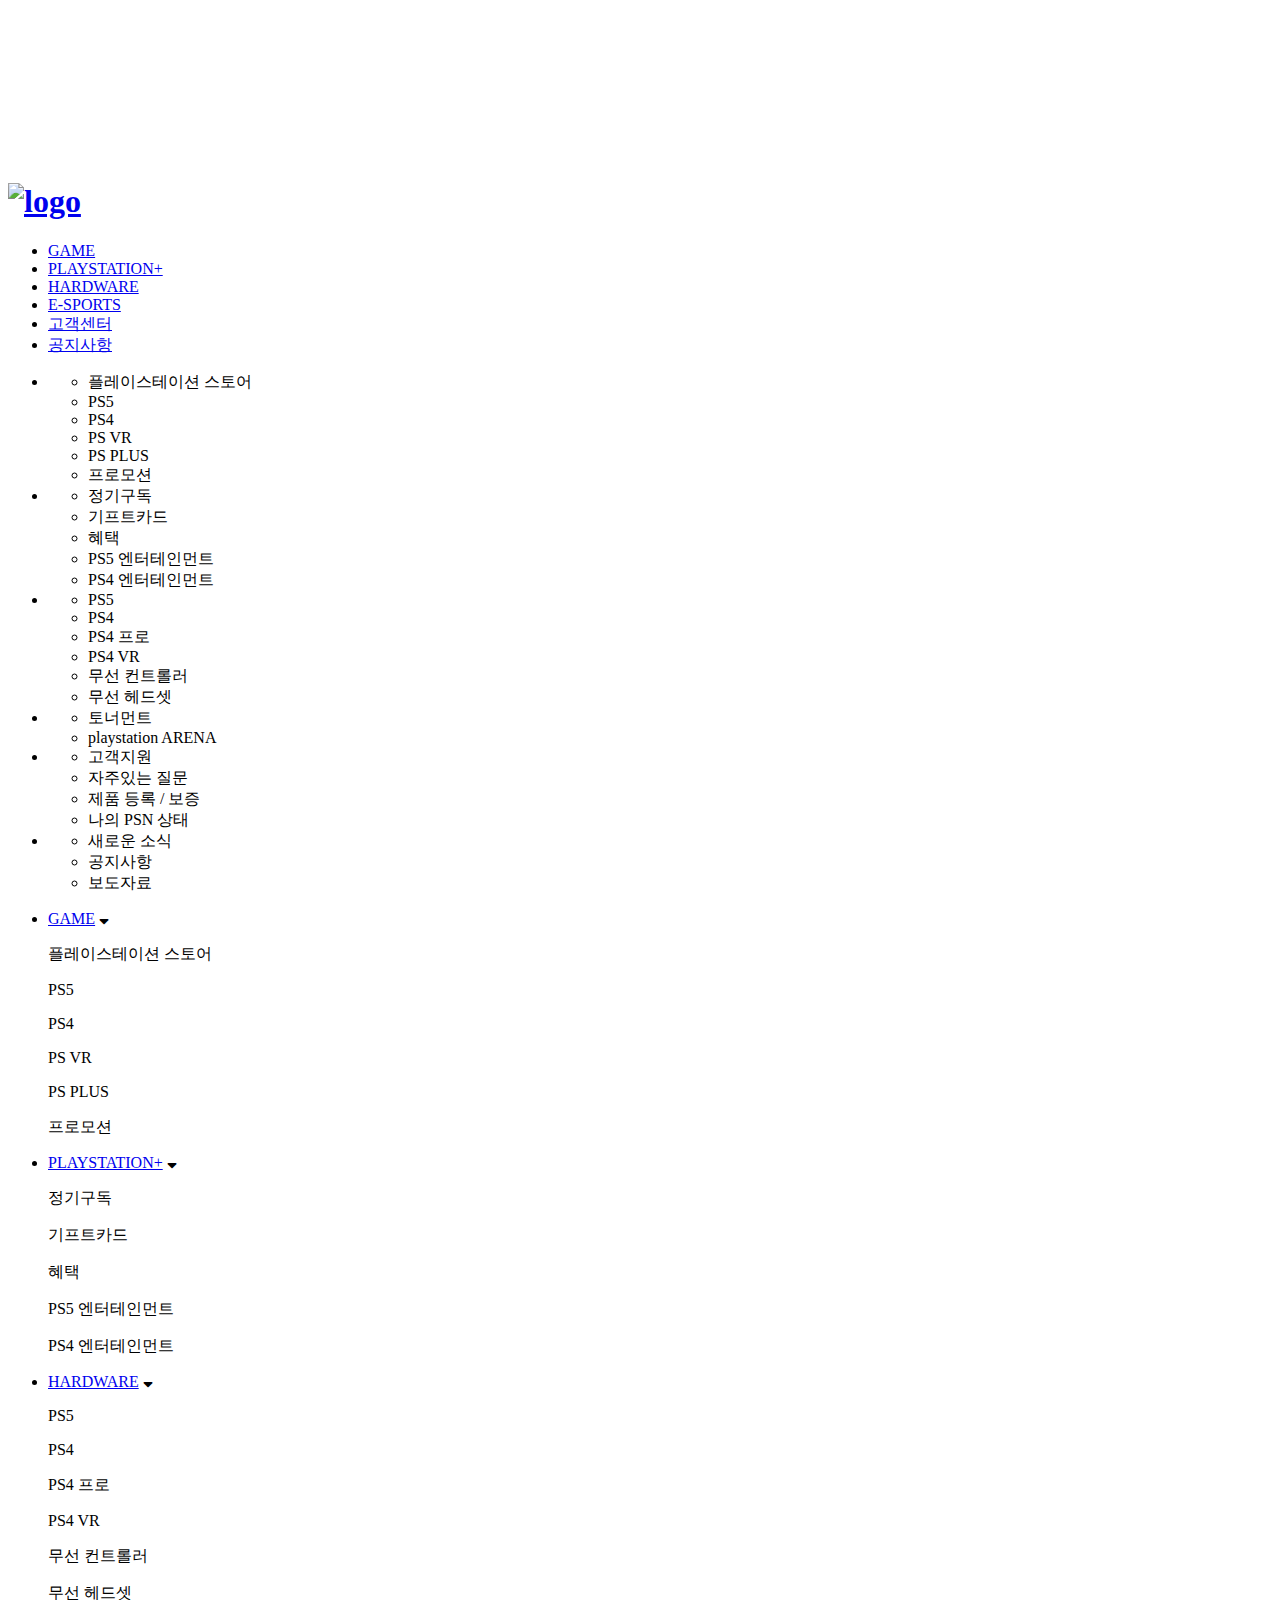
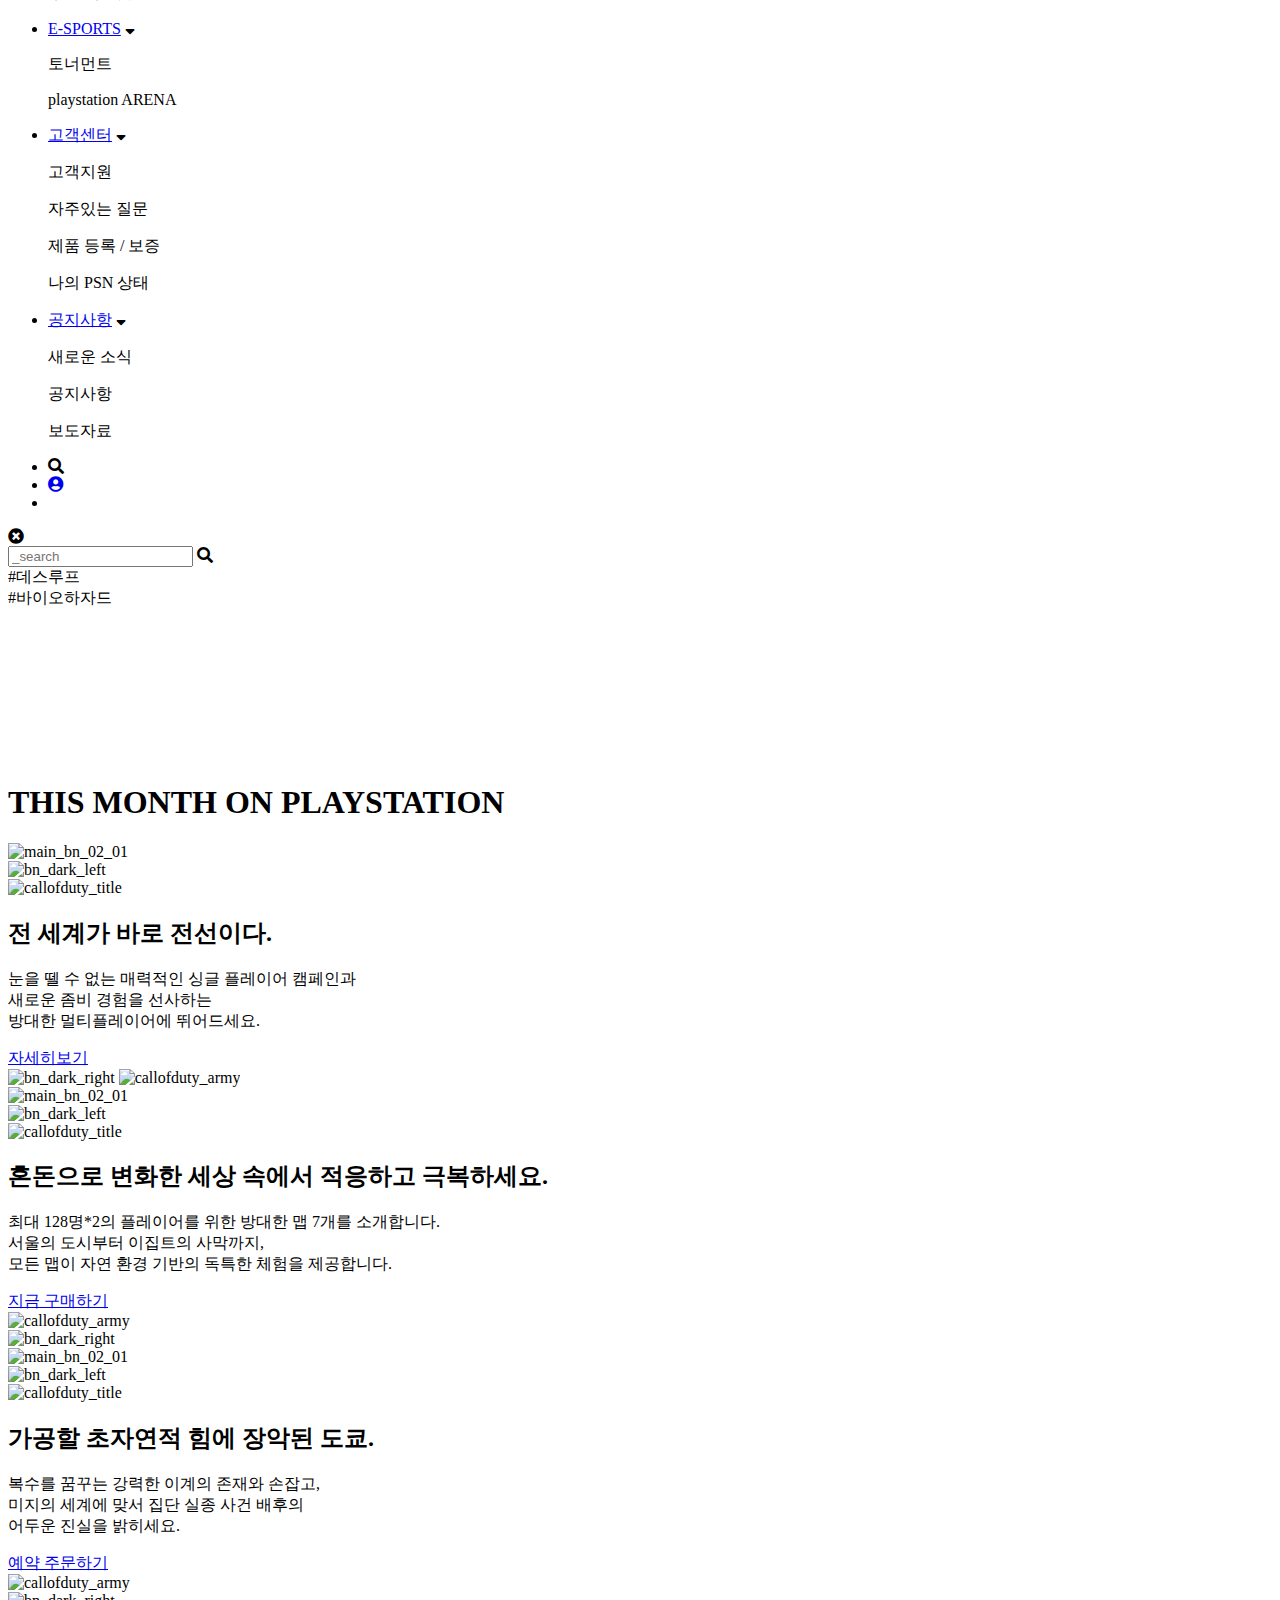
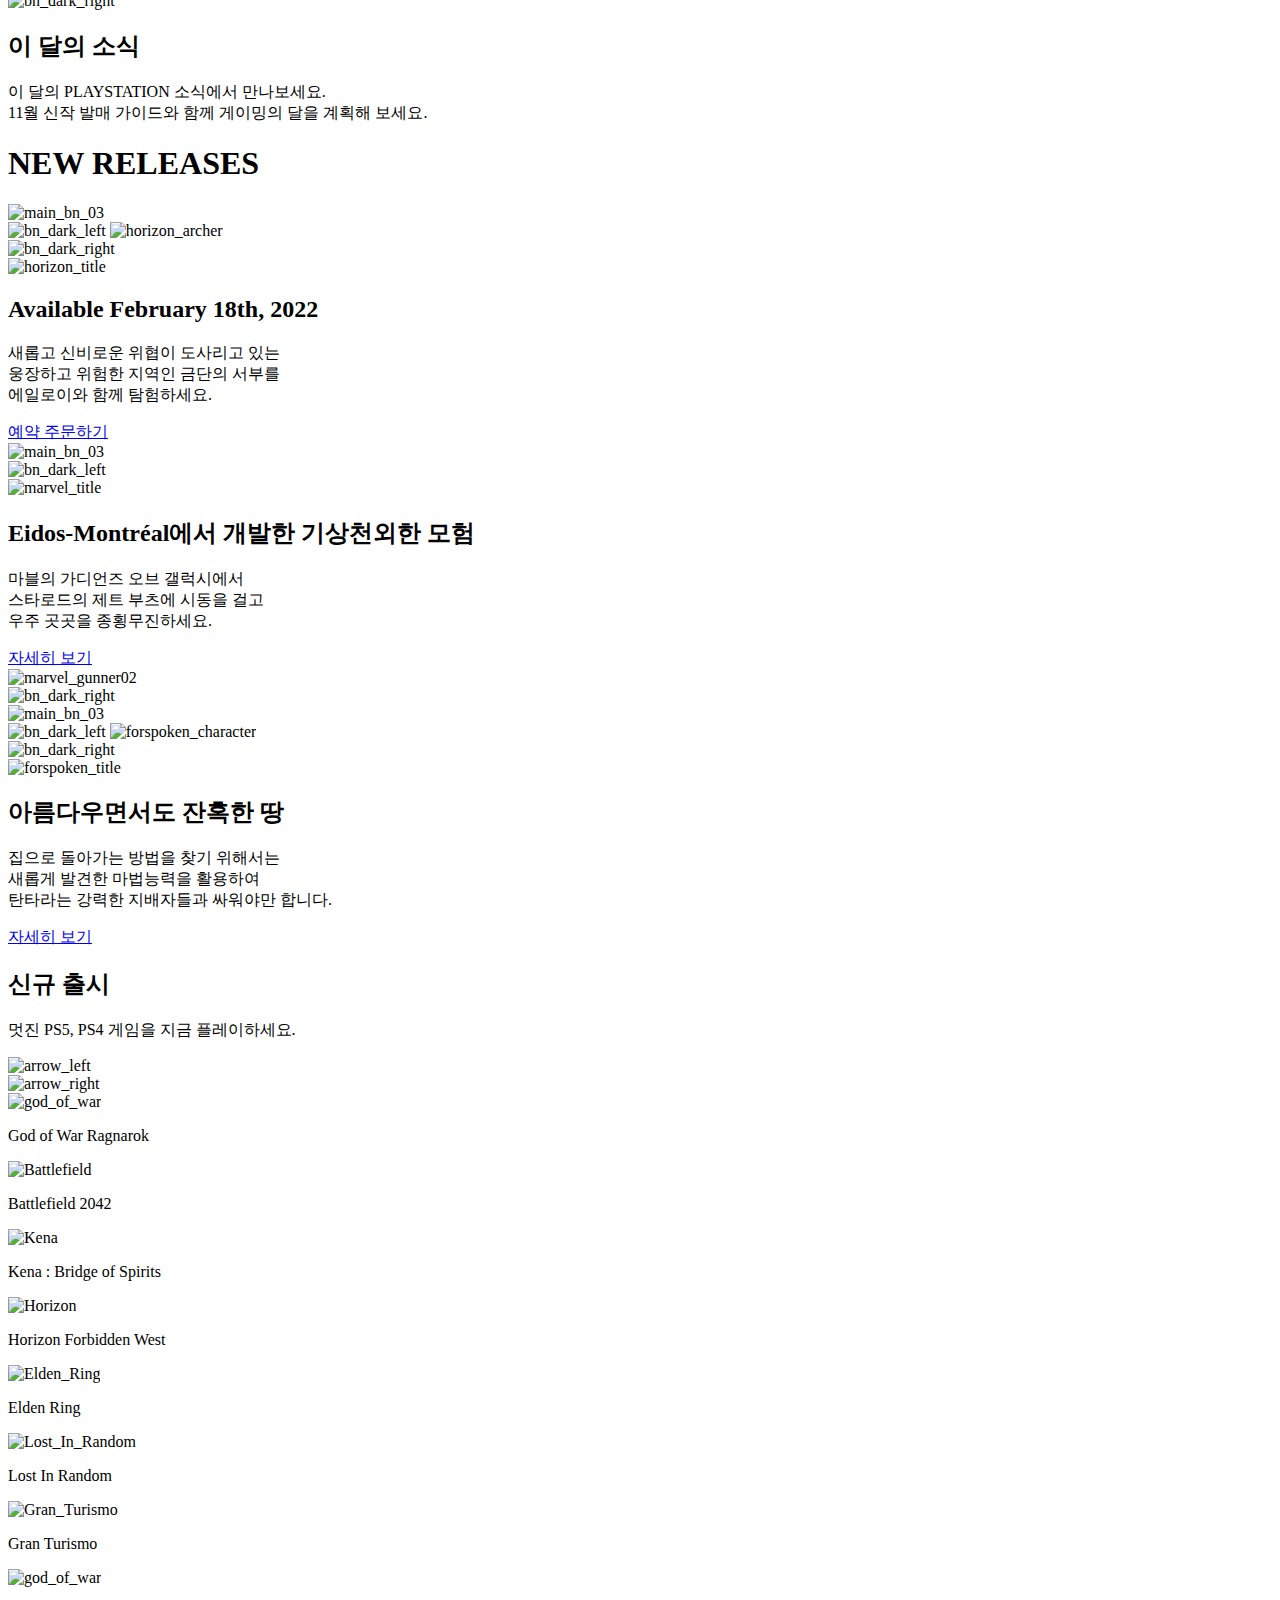
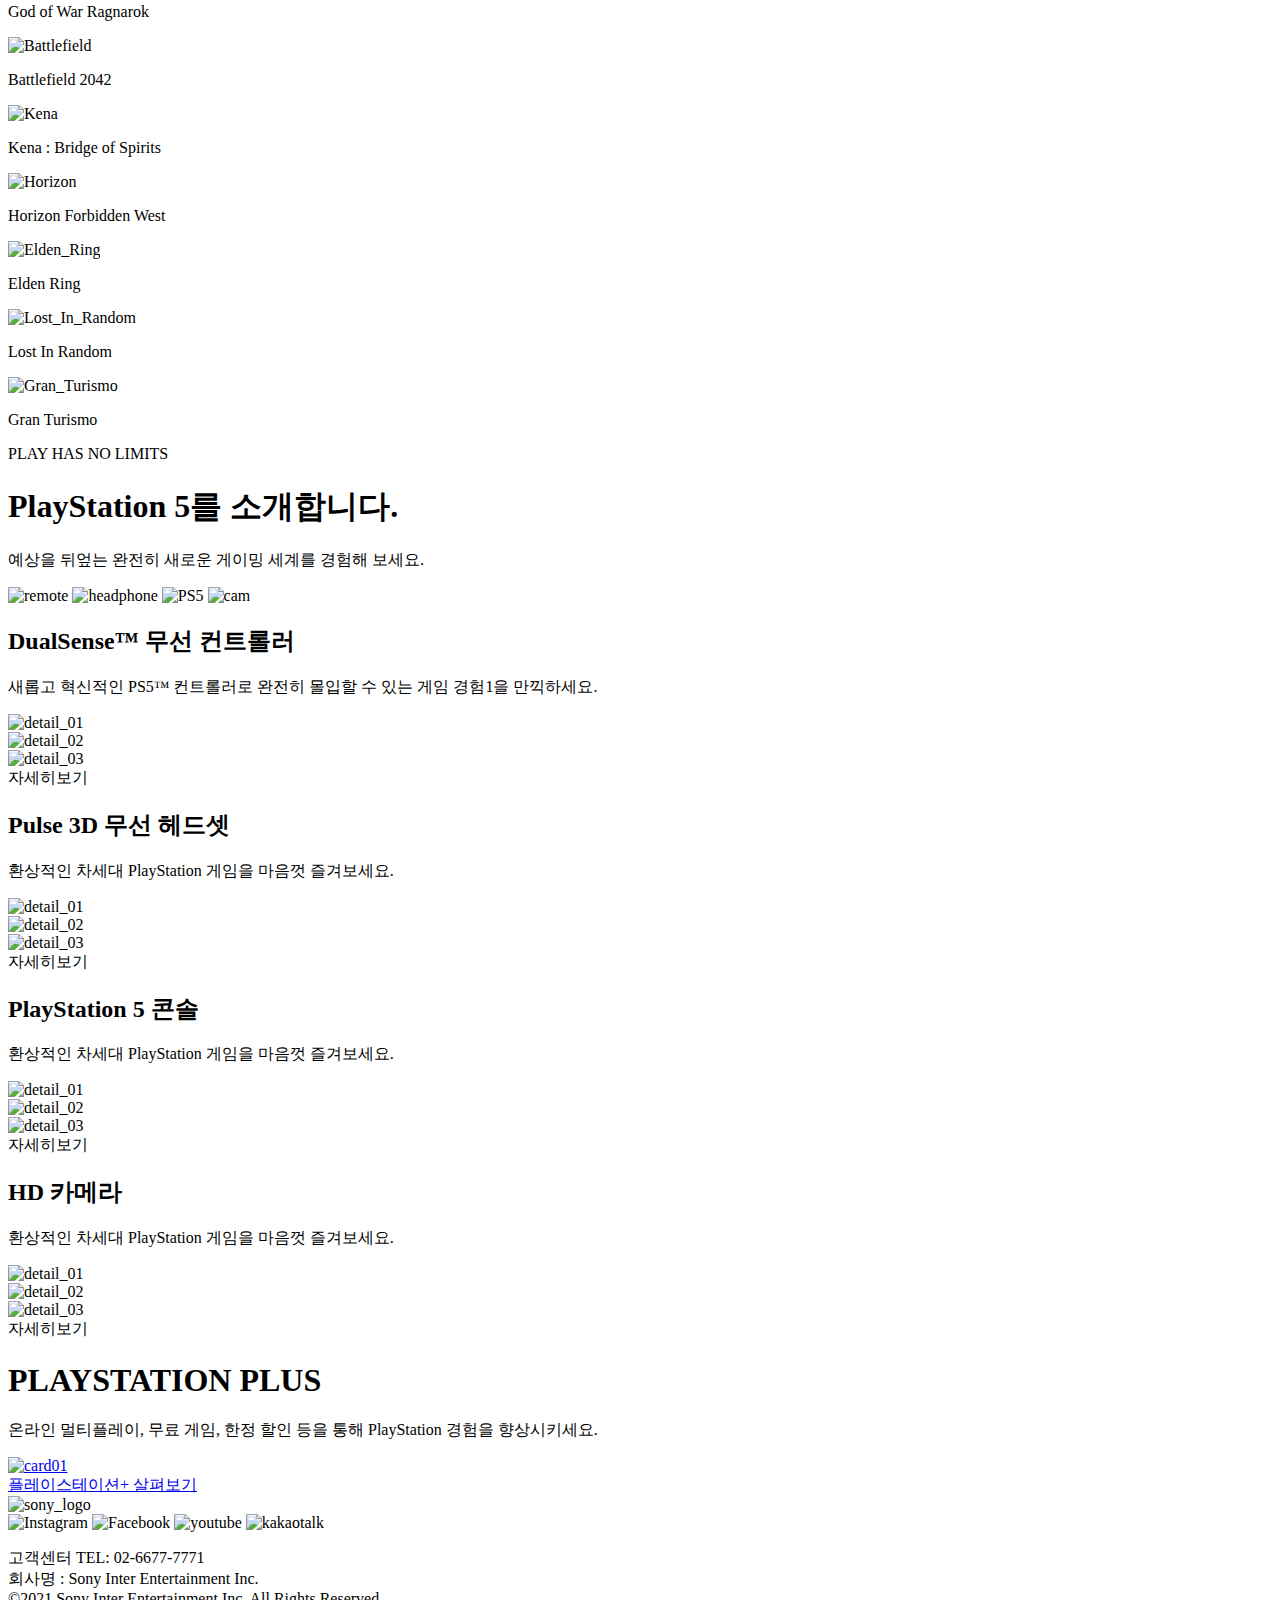
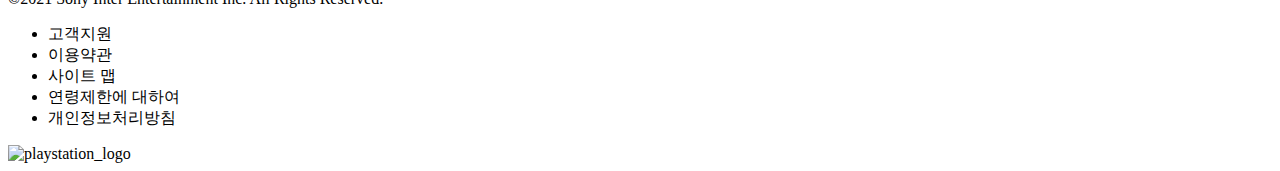
==== index.html @ 18bb85d4 "html" ====
<!DOCTYPE html>
<html lang="en">

<head>
    <meta charset="UTF-8" />
    <meta http-equiv="X-UA-Compatible" content="IE=edge" />
    <meta name="viewport" content="width=device-width, initial-scale=1.0" />

    <link rel="stylesheet" href="css/common.css" />
    <link rel="stylesheet" href="css/slide.css" />
    <link rel="stylesheet" href="css/main.css" />
    <link rel="stylesheet" href="https://use.fontawesome.com/releases/v5.7.2/css/all.css" />
    <link rel="icon" type="image/x-icon" href="image/image_main/main_logo.png" />
    <link rel="shortcut icon" type="image/x-icon" href="image/image_main/main_logo.png" />
	<link rel="apple-touch-icon" type="image/x-icon" href="image/image_main/main_logo.png" />
	
    <title>playstation_main</title>
</head>

<body>
    <!-- 인트로 -->
    <section class="intro">
        <div class="intro-video">
            <video id="introVideo" src="video/playstation_main_video_12s.mp4" muted playsinline></video>
        </div>
    </section>

    <!-- 헤더 -->
    <header class="header">
        <div class="inner">
            <h1 class="logo">
                <a href="index.html">
                    <img src="image/image_main/main_logo.png" alt="logo" />
                </a>
            </h1>
            <nav class="gnb_wrap">
                <ul class="global_nav_bar fs_14">
                    <li>
                        <a href="html/sub01_game.html">GAME</a>
                    </li>
                    <li><a href="html/sub02_ps-plus.html">PLAYSTATION+</a></li>
                    <li><a href="#">HARDWARE</a></li>
                    <li><a href="html/sub03_e-sports.html">E-SPORTS</a></li>
                    <li><a href="html/sub04_customer.html">고객센터</a></li>
                    <li><a href="html/sub05_notice-breaknews.html">공지사항</a></li>
                </ul>
                <ul class="local_nav_bar">
                    <li>
                        <ul class="sub-menu">
                            <li>플레이스테이션 스토어</li>
                            <li>PS5</li>
                            <li>PS4</li>
                            <li>PS VR</li>
                            <li>PS PLUS</li>
                            <li>프로모션</li>
                        </ul>
                    </li>
                    <li>
                        <ul class="sub-menu">
                            <li>정기구독</li>
                            <li>기프트카드</li>
                            <li>혜택</li>
                            <li>PS5 엔터테인먼트</li>
                            <li>PS4 엔터테인먼트</li>
                        </ul>
                    </li>
                    <li>
                        <ul class="sub-menu">
                            <li>PS5</li>
                            <li>PS4</li>
                            <li>PS4 프로</li>
                            <li>PS4 VR</li>
                            <li>무선 컨트롤러</li>
                            <li>무선 헤드셋</li>
                        </ul>
                    </li>
                    <li>
                        <ul class="sub-menu">
                            <li>토너먼트</li>
                            <li>playstation ARENA</li>
                        </ul>
                    </li>
                    <li>
                        <ul class="sub-menu">
                            <li>고객지원</li>
                            <li>자주있는 질문</li>
                            <li>제품 등록 / 보증</li>
                            <li>나의 PSN 상태</li>
                        </ul>
                    </li>
                    <li>
                        <ul class="sub-menu">
                            <li>새로운 소식</li>
                            <li>공지사항</li>
                            <li>보도자료</li>
                        </ul>
                    </li>
                </ul>
            </nav>
            <nav class="mobile_gnb_wrap">
                <ul class="mobile_global_nav_bar fs_14">
                    <li>
                        <div class="main-menu">
                            <a href="html/sub01_game.html">GAME</a> <i class="fa fa-sort-down"></i>
                        </div>
                        <div class="mobile_sub-menu active">
                            <p>플레이스테이션 스토어</p>
                            <p>PS5</p>
                            <p>PS4</p>
                            <p>PS VR</p>
                            <p>PS PLUS</p>
                            <p>프로모션</p>
                        </div>
                    </li>
                    <li>
                        <div class="main-menu">
                            <a href="html/sub02_ps-plus.html">PLAYSTATION+</a>
                            <i class="fa fa-sort-down"></i>
                        </div>
                        <div class="mobile_sub-menu">
                            <p>정기구독</p>
                            <p>기프트카드</p>
                            <p>혜택</p>
                            <p>PS5 엔터테인먼트</p>
                            <p>PS4 엔터테인먼트</p>
                        </div>
                    </li>
                    <li>
                        <div class="main-menu">
                            <a href="#">HARDWARE</a> <i class="fa fa-sort-down"></i>
                        </div>
                        <div class="mobile_sub-menu">
                            <p>PS5</p>
                            <p>PS4</p>
                            <p>PS4 프로</p>
                            <p>PS4 VR</p>
                            <p>무선 컨트롤러</p>
                            <p>무선 헤드셋</p>
                        </div>
                    </li>
                    <li>
                        <div class="main-menu">
                            <a href="html/sub03_e-sports.html">E-SPORTS</a>
                            <i class="fa fa-sort-down"></i>
                        </div>
                        <div class="mobile_sub-menu">
                            <p>토너먼트</p>
                            <p>playstation ARENA</p>
                        </div>
                    </li>
                    <li>
                        <div class="main-menu">
                            <a href="html/sub04_customer.html">고객센터</a>
                            <i class="fa fa-sort-down"></i>
                        </div>
                        <div class="mobile_sub-menu">
                            <p>고객지원</p>
                            <p>자주있는 질문</p>
                            <p>제품 등록 / 보증</p>
                            <p>나의 PSN 상태</p>
                        </div>
                    </li>
                    <li>
                        <div class="main-menu">
                            <a href="html/sub05_notice-breaknews.html">공지사항</a>
                            <i class="fa fa-sort-down"></i>
                        </div>
                        <div class="mobile_sub-menu">
                            <p>새로운 소식</p>
                            <p>공지사항</p>
                            <p>보도자료</p>
                        </div>
                    </li>
                </ul>
            </nav>
            <ul class="menu_icon">
                <li>
                    <i class="fa fa-search"></i>
                </li>
                <li>
                    <a href="html/login.html"><i class="fa fa-user-circle"></i></a>
                </li>
                <li>
                    <div class="align_justify"><span></span> <span></span> <span></span></div>
                </li>
            </ul>
        </div>
    </header>

    <!-- 서치팝업 -->
    <div class="pop_search">
        <div class="close">
            <i class="fa fa-times-circle"></i>
        </div>
        <div class="search_input">
            <input type="search" placeholder="_search" /> <i class="fa fa-search"></i>
        </div>
        <div class="underline"></div>
        <div class="saerch_tag">
            <div class="tag_button">
                <span>#데스루프</span>
            </div>
            <div class="tag_button">
                <span>#바이오하자드</span>
            </div>
        </div>
    </div>

    <div class="container">
        <!-- 메인 -->
        <main class="main">
            <!-- 배너01 video -->

            <section class="banner01">
                <!--          <div class="banner01_bg">-->
                <video id="banner-video" src="video/playstation_main_video_12s.mp4" poster="image/image_main/main_bn_01.jpg" playsinline autoplay muted loop></video>
                <!--          </div>-->
            </section>
            <script></script>

            <!-- 배너02 이달의 소식 -->
            <section class="thisMonth">
                <h1 class="fs_50">THIS MONTH ON PLAYSTATION</h1>

                <!-- 이달의 소식 배너슬라이드 -->
                <div class="news_banner_slide">
                    <!-- news_bn_01 call of duty -->
                    <div class="banner02 call_of_duty">
                        <div class="content_wrap">
                            <div class="content_bg">
                                <img class="content_bg_img" src="image/image_main/main_bn_02_01.jpg" alt="main_bn_02_01" />
                            </div>
                            <div class="content_left">
                                <img class="bn_dark_left" src="image/image_main/bn_dark_left.png" alt="bn_dark_left" />
                                <div class="text_box">
                                    <img class="title" src="image/image_main/callofduty_title.png" alt="callofduty_title" />
                                    <h2>전 세계가 바로 전선이다.</h2>
                                    <p>
                                        눈을 뗄 수 없는 매력적인 싱글 플레이어 캠페인과<br /> 새로운 좀비 경험을 선사하는<br /> 방대한 멀티플레이어에 뛰어드세요.
                                    </p>
                                    <div class="button">
                                        <a href="#"> 자세히보기 </a>
                                    </div>
                                </div>
                            </div>
                            <div class="content_right">
                                <img class="bn_dark_right" src="image/image_main/bn_dark_right.png" alt="bn_dark_right" />
                                <img class="character" src="image/image_main/callofduty_army.png" alt="callofduty_army" />
                            </div>
                        </div>
                    </div>
                    <!-- news_bn_02 -->
                    <div class="banner02 battle_field">
                        <div class="content_bg">
                            <img class="content_bg_img" src="image/image_main/main_bn_02_02.png" alt="main_bn_02_01" />
                        </div>
                        <div class="content_left">
                            <img class="bn_dark_left" src="image/image_main/bn_dark_left.png" alt="bn_dark_left" />
                            <div class="text_box">
                                <img class="title" src="image/image_main/battlefield_title.png" alt="callofduty_title" />
                                <h2>혼돈으로 변화한 세상 속에서 적응하고 극복하세요.</h2>
                                <p>
                                    최대 128명*2의 플레이어를 위한 방대한 맵 7개를 소개합니다. <br /> 서울의 도시부터 이집트의 사막까지, <br /> 모든 맵이 자연 환경 기반의 독특한 체험을 제공합니다.
                                </p>
                                <div class="button">
                                    <a href="#"> 지금 구매하기 </a>
                                </div>
                            </div>
                        </div>
                        <img class="character" src="image/image_main/battlefield_army.png" alt="callofduty_army" />
                        <div class="content_right">
                            <img class="bn_dark_right" src="image/image_main/bn_dark_right.png" alt="bn_dark_right" />
                        </div>
                    </div>
                    <!-- news_bn_03 -->
                    <div class="banner02 ghost_wire">
                        <div class="content_bg">
                            <img class="content_bg_img" src="image/image_main/main_bn_02_03.png" alt="main_bn_02_01" />
                        </div>
                        <div class="content_left">
                            <img class="bn_dark_left" src="image/image_main/bn_dark_left.png" alt="bn_dark_left" />
                            <div class="text_box">
                                <img class="title" src="../image/image_main/ghostwire_title.png" alt="callofduty_title" />
                                <h2>가공할 초자연적 힘에 장악된 도쿄.</h2>
                                <p>
                                    복수를 꿈꾸는 강력한 이계의 존재와 손잡고,<br /> 미지의 세계에 맞서 집단 실종 사건 배후의 <br /> 어두운 진실을 밝히세요.
                                </p>
                                <div class="button">
                                    <a href="#"> 예약 주문하기 </a>
                                </div>
                            </div>
                        </div>
                        <img class="character" src="image/image_main/ghostwire_tokyo_key_art.png" alt="callofduty_army" />
                        <div class="content_right">
                            <img class="bn_dark_right" src="image/image_main/bn_dark_right.png" alt="bn_dark_right" />
                        </div>
                    </div>
                </div>

                <!-- 이 달의 소식 텍스트 -->
                <div class="news_list">
                    <div class="news_txt">
                        <h2>이 달의 소식</h2>
                        <p>
                            이 달의 PLAYSTATION 소식에서 만나보세요.<br /> 11월 신작 발매 가이드와 함께 게이밍의 달을 계획해 보세요.
                        </p>
                    </div>
                </div>
            </section>

            <!-- 배너03 신작 게임 -->
            <section class="newReleases">
                <h1 class="fs_50">NEW RELEASES</h1>

                <!-- 신작 게임 배너슬라이드 -->
                <div class="rel_banner_slide">
                    <!-- releases_bn_01 -->
                    <div class="banner03 horizon">
                        <div class="content_bg">
                            <img class="content_bg_img" src="image/image_main/main_bn_03_01.jpg" alt="main_bn_03" />
                        </div>
                        <div class="content_left">
                            <img class="bn_dark_left" src="image/image_main/bn_dark_left.png" alt="bn_dark_left" />
                            <img class="character" src="image/image_main/horizon_archer.png" alt="horizon_archer" />
                        </div>
                        <div class="content_right">
                            <img class="bn_dark_right" src="image/image_main/bn_dark_right.png" alt="bn_dark_right" />
                            <div class="text_box">
                                <img class="title" src="image/image_main/horizon_title.png" alt="horizon_title" />
                                <h2>Available February 18th, 2022</h2>
                                <p>
                                    새롭고 신비로운 위협이 도사리고 있는<br /> 웅장하고 위험한 지역인 금단의 서부를<br /> 에일로이와 함께 탐험하세요.
                                </p>
                                <div class="button">
                                    <a href="#"> 예약 주문하기 </a>
                                </div>
                            </div>
                        </div>
                    </div>
                    <!-- releases_bn_02 -->
                    <div class="banner03 marvel">
                        <div class="content_bg">
                            <img class="content_bg_img" src="image/image_main/main_bn_03_02.jpg" alt="main_bn_03" />
                        </div>
                        <div class="content_left">
                            <img class="bn_dark_left" src="image/image_main/bn_dark_left.png" alt="bn_dark_left" />
                            <div class="text_box">
                                <img class="title" src="image/image_main/marvel_title.png" alt="marvel_title" />
                                <h2>Eidos-Montréal에서 개발한 기상천외한 모험</h2>
                                <p>
                                    마블의 가디언즈 오브 갤럭시에서<br /> 스타로드의 제트 부츠에 시동을 걸고 <br /> 우주 곳곳을 종횡무진하세요.
                                </p>
                                <div class="button">
                                    <a href="#"> 자세히 보기 </a>
                                </div>
                            </div>
                        </div>
                        <img class="character" src="image/image_main/marvel_gunner.png" alt="marvel_gunner02" />
                        <div class="content_right">
                            <img class="bn_dark_right" src="image/image_main/bn_dark_right.png" alt="bn_dark_right" />
                        </div>
                    </div>
                    <!-- releases_bn_03 -->
                    <div class="banner03 forspoken">
                        <div class="content_bg">
                            <img class="content_bg_img" src="image/image_main/main_bn_03_03.jpg" alt="main_bn_03" />
                        </div>
                        <div class="content_left">
                            <img class="bn_dark_left" src="image/image_main/bn_dark_left.png" alt="bn_dark_left" />
                            <img class="character" src="image/image_main/forspoken_character.png" alt="forspoken_character" />
                        </div>
                        <div class="content_right">
                            <img class="bn_dark_right" src="image/image_main/bn_dark_right.png" alt="bn_dark_right" />
                            <div class="text_box">
                                <img class="title" src="image/image_main/forspoken_title.png" alt="forspoken_title" />
                                <h2>아름다우면서도 잔혹한 땅</h2>
                                <p>
                                    집으로 돌아가는 방법을 찾기 위해서는<br /> 새롭게 발견한 마법능력을 활용하여<br /> 탄타라는 강력한 지배자들과 싸워야만 합니다.
                                </p>
                                <div class="button">
                                    <a href="#"> 자세히 보기 </a>
                                </div>
                            </div>
                        </div>
                    </div>
                </div>
                <!-- 신작게임 리스트 -->
                <div class="releases_list">
                    <div class="releases_txt">
                        <h2>신규 출시</h2>
                        <p>멋진 PS5, PS4 게임을 지금 플레이하세요.</p>
                        <div class="arrowicon">
                            <div class="product_pre">
                                <img src="image/icon/icon_arrow_left.png" alt="arrow_left" />
                            </div>
                            <div class="product_next">
                                <img src="image/icon/icon_arrow_right.png" alt="arrow_right" />
                            </div>
                        </div>
                    </div>

                    <div class="rel_game_list">
                        <div class="rel_game_box">
                            <img src="image/image_main/releases_game_01.png" alt="god_of_war" />
                            <p>God of War Ragnarok</p>
                        </div>
                        <div class="rel_game_box">
                            <img src="image/image_main/releases_game_02.png" alt="Battlefield" />
                            <p>Battlefield 2042</p>
                        </div>
                        <div class="rel_game_box">
                            <img src="image/image_main/releases_game_03.png" alt="Kena" />
                            <p>Kena : Bridge of Spirits</p>
                        </div>
                        <div class="rel_game_box">
                            <img src="image/image_main/releases_game_04.png" alt="Horizon" />
                            <p>Horizon Forbidden West</p>
                        </div>
                        <div class="rel_game_box">
                            <img src="image/image_main/releases_game_05.png" alt="Elden_Ring" />
                            <p>Elden Ring</p>
                        </div>
                        <div class="rel_game_box">
                            <img src="image/image_main/releases_game_06.png" alt="Lost_In_Random" />
                            <p>Lost In Random</p>
                        </div>
                        <div class="rel_game_box">
                            <img src="image/image_main/releases_game_07.png" alt="Gran_Turismo" />
                            <p>Gran Turismo</p>
                        </div>
                        <div class="rel_game_box">
                            <img src="image/image_main/releases_game_01.png" alt="god_of_war" />
                            <p>God of War Ragnarok</p>
                        </div>
                        <div class="rel_game_box">
                            <img src="image/image_main/releases_game_02.png" alt="Battlefield" />
                            <p>Battlefield 2042</p>
                        </div>
                        <div class="rel_game_box">
                            <img src="image/image_main/releases_game_03.png" alt="Kena" />
                            <p>Kena : Bridge of Spirits</p>
                        </div>
                        <div class="rel_game_box">
                            <img src="image/image_main/releases_game_04.png" alt="Horizon" />
                            <p>Horizon Forbidden West</p>
                        </div>
                        <div class="rel_game_box">
                            <img src="image/image_main/releases_game_05.png" alt="Elden_Ring" />
                            <p>Elden Ring</p>
                        </div>
                        <div class="rel_game_box">
                            <img src="image/image_main/releases_game_06.png" alt="Lost_In_Random" />
                            <p>Lost In Random</p>
                        </div>
                        <div class="rel_game_box">
                            <img src="image/image_main/releases_game_07.png" alt="Gran_Turismo" />
                            <p>Gran Turismo</p>
                        </div>
                    </div>
                </div>
            </section>

            <!-- PlayStation 5를 소개합니다. -->
            <section class="introduce">
                <div class="title_box">
                    <p class="fs_20">PLAY HAS NO LIMITS</p>
                    <h1 class="fs_50">PlayStation 5를 소개합니다.</h1>
                    <p class="fs_20">
                        예상을 뒤엎는 완전히 새로운 게이밍 세계를 경험해 보세요.
                    </p>
                </div>
                <div class="product_list">
                    <img data-tab="tab1" class="img1" src="image/image_main/introduce_05_control.png" alt="remote" />
                    <img data-tab="tab2" class="img2" src="image/image_main/introduce_02_head.png" alt="headphone" />
                    <img data-tab="tab3" class="img3 active" src="image/image_main/introduce_03_ps5.png" alt="PS5" />
                    <img data-tab="tab4" class="img4" src="image/image_main/introduce_04_cam.png" alt="cam" />
                </div>

                <div class="desc">
                    <!-- tab box 01 control-->
                    <div class="tab-box tab1">
                        <div class="info_txtbox">
                            <h2>DualSense™ 무선 컨트롤러</h2>
                            <p>
                                새롭고 혁신적인 PS5™ 컨트롤러로 완전히 몰입할 수 있는 게임 경험1을 만끽하세요.
                            </p>
                        </div>
                        <div class="ps5_introduce">
                            <div class="ps5_detail_01">
                                <img src="image/image_main/intro_control_01.jpg" alt="detail_01" />
                            </div>
                            <div class="ps5_detail_02">
                                <img src="image/image_main/intro_control_02.png" alt="detail_02" />
                            </div>
                            <div class="ps5_detail_03">
                                <img src="image/image_main/intro_control_03.jpg" alt="detail_03" />
                            </div>
                        </div>
                        <div class="button">자세히보기</div>
                    </div>

                    <!-- tab box 02 head-->
                    <div class="tab-box tab2">
                        <div class="info_txtbox">
                            <h2>Pulse 3D 무선 헤드셋</h2>
                            <p>환상적인 차세대 PlayStation 게임을 마음껏 즐겨보세요.</p>
                        </div>
                        <div class="ps5_introduce">
                            <div class="ps5_detail_01">
                                <img src="image/image_main/intro_head_01.jpg" alt="detail_01" />
                            </div>
                            <div class="ps5_detail_02">
                                <img src="image/image_main/intro_head_02.jpg" alt="detail_02" />
                            </div>
                            <div class="ps5_detail_03">
                                <img src="image/image_main/intro_head_03.jpg" alt="detail_03" />
                            </div>
                        </div>
                        <div class="button">자세히보기</div>
                    </div>

                    <!-- tab box 03 ps5-->
                    <div class="tab-box tab3 active">
                        <div class="info_txtbox">
                            <h2>PlayStation 5 콘솔</h2>
                            <p>환상적인 차세대 PlayStation 게임을 마음껏 즐겨보세요.</p>
                        </div>
                        <div class="ps5_introduce">
                            <div class="ps5_detail_01">
                                <img src="image/image_main/intro_ps5_01.jpg" alt="detail_01" />
                            </div>
                            <div class="ps5_detail_02">
                                <img src="image/image_main/intro_ps5_02.jpg" alt="detail_02" />
                            </div>
                            <div class="ps5_detail_03">
                                <img src="image/image_main/intro_ps5_03.jpg" alt="detail_03" />
                            </div>
                        </div>
                        <div class="button">자세히보기</div>
                    </div>

                    <!-- tab box 04 cam -->
                    <div class="tab-box tab4">
                        <div class="info_txtbox">
                            <h2>HD 카메라</h2>
                            <p>환상적인 차세대 PlayStation 게임을 마음껏 즐겨보세요.</p>
                        </div>
                        <div class="ps5_introduce">
                            <div class="ps5_detail_01">
                                <img src="image/image_main/intro_cam_01.jpeg" alt="detail_01" />
                            </div>
                            <div class="ps5_detail_02">
                                <img src="image/image_main/intro_cam_02.jpeg" alt="detail_02" />
                            </div>
                            <div class="ps5_detail_03">
                                <img src="image/image_main/intro_cam_03.jpeg" alt="detail_03" />
                            </div>
                        </div>
                        <div class="button">자세히보기</div>
                    </div>
                </div>
            </section>

            <!-- 플레이스테이션 플러스 -->
            <section class="psplus">
                <div class="psplus_txtbox">
                    <h1 class="fs_50">PLAYSTATION PLUS</h1>
                    <p class="fs_20">
                        온라인 멀티플레이, 무료 게임, 한정 할인 등을 통해 PlayStation 경험을 향상시키세요.
                    </p>
                </div>
                <div class="psplus-card">
                    <div class="card01">
                        <a href="#">
                            <img src="image/image_main/pluscard_01.png" alt="card01" />
                        </a>
                    </div>
                </div>
                <div class="button">
                    <a href="html/sub02_ps-plus.html"> 플레이스테이션+ 살펴보기 </a>
                </div>
            </section>
        </main>

        <!-- 풋터 -->
        <footer class="footer">
            <div class="sony_logo">
                <img src="image/image_main/sony_logo.png" alt="sony_logo" />
            </div>
            <div class="txtbox">
                <div class="sns">
                    <img src="image/icon/Instagram.png" alt="Instagram" />

                    <img src="image/icon/Facebook.png" alt="Facebook" />

                    <img src="image/icon/youtube.png" alt="youtube" />

                    <img src="image/icon/kakaotalk.png" alt="kakaotalk" />
                </div>
                <div class="copy">
                    <div class="adress">
                        <p>
                            고객센터 TEL: 02-6677-7771<br /> 회사명 : Sony Inter Entertainment Inc.<br /> ©2021 Sony Inter Entertainment Inc. All Rights Reserved.
                        </p>
                    </div>
                </div>
                <div class="support">
                    <ul>
                        <li>고객지원</li>
                        <li>이용약관</li>
                        <li>사이트 맵</li>
                        <li>연령제한에 대하여</li>
                        <li>개인정보처리방침</li>
                    </ul>
                </div>
            </div>
            <div class="playstation_logo">
                <img src="image/image_main/playstation_logo.png" alt="playstation_logo" />
            </div>
        </footer>
    </div>

    <!-- js script -->
    <script src="js/jquery-1.12.4.js"></script>
    <script src="js/slick.min.js"></script>
    <script src="js/main.js"></script>
</body>

</html>
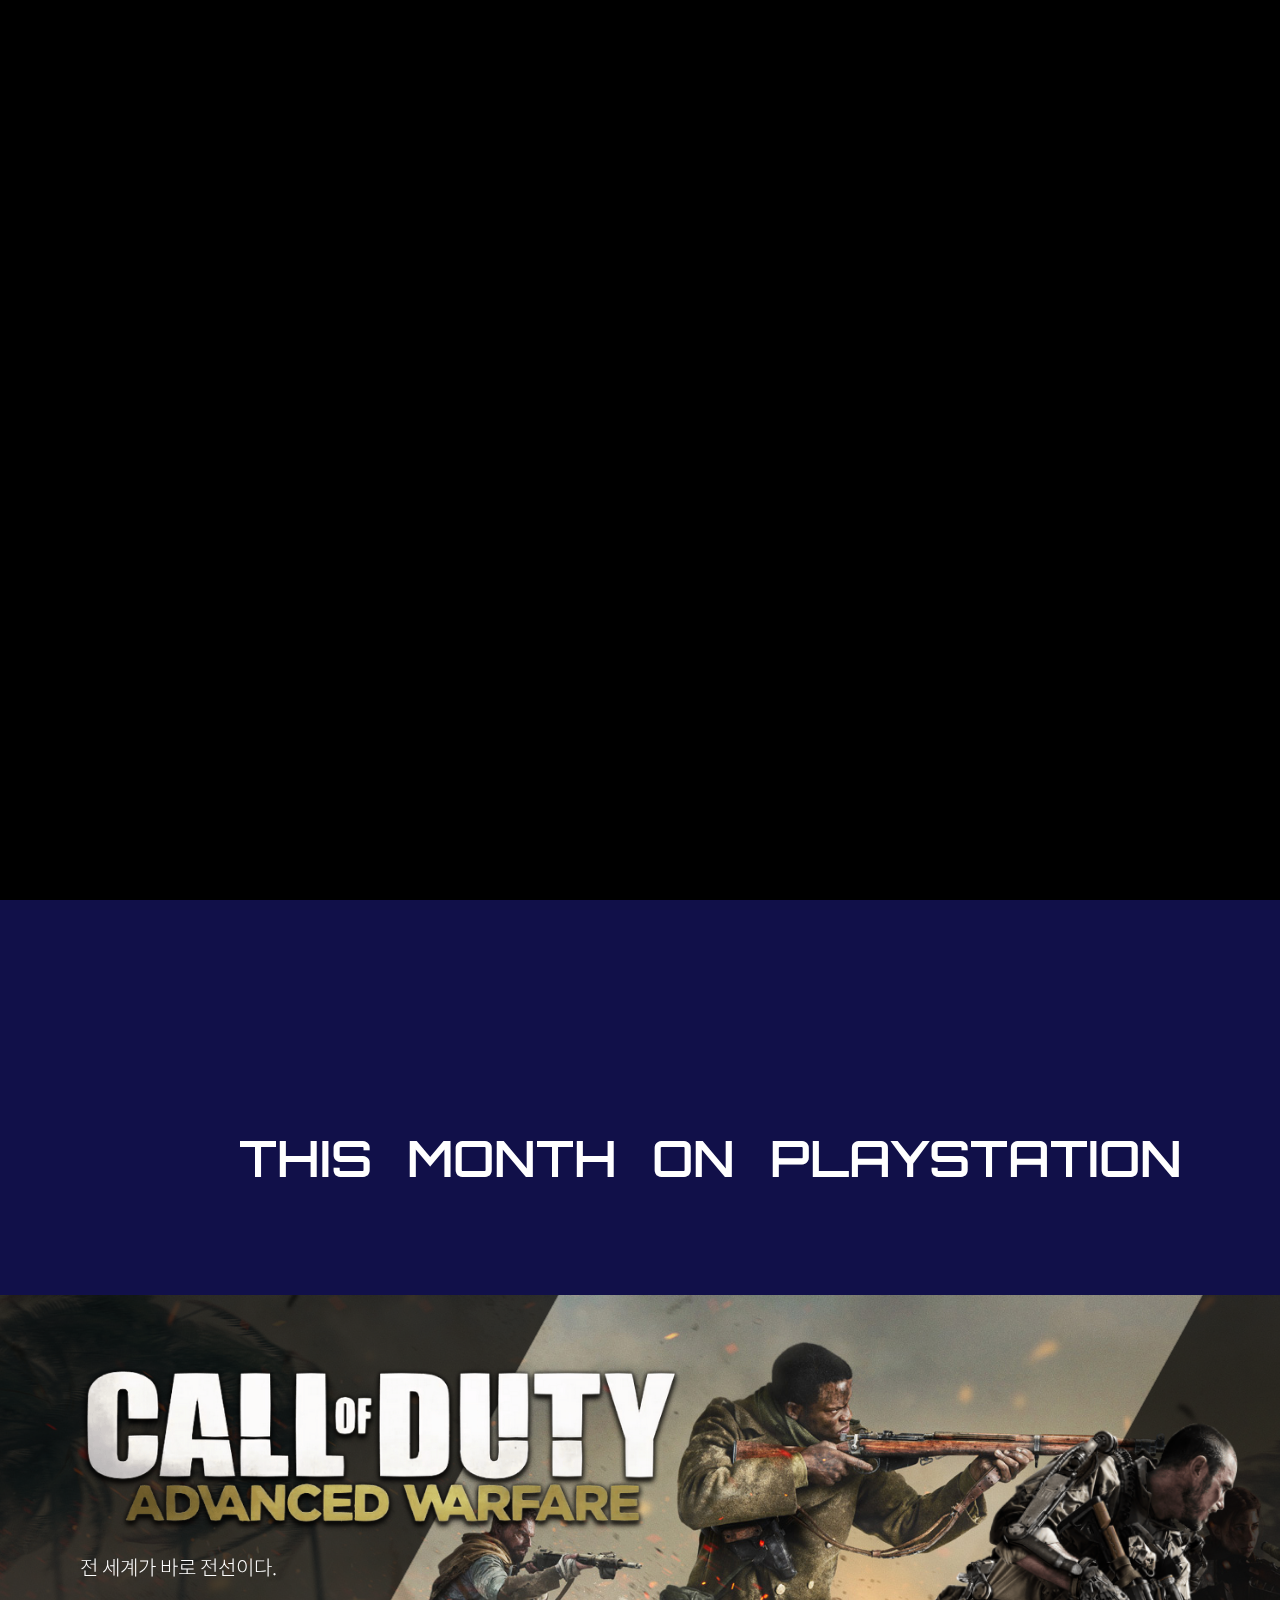
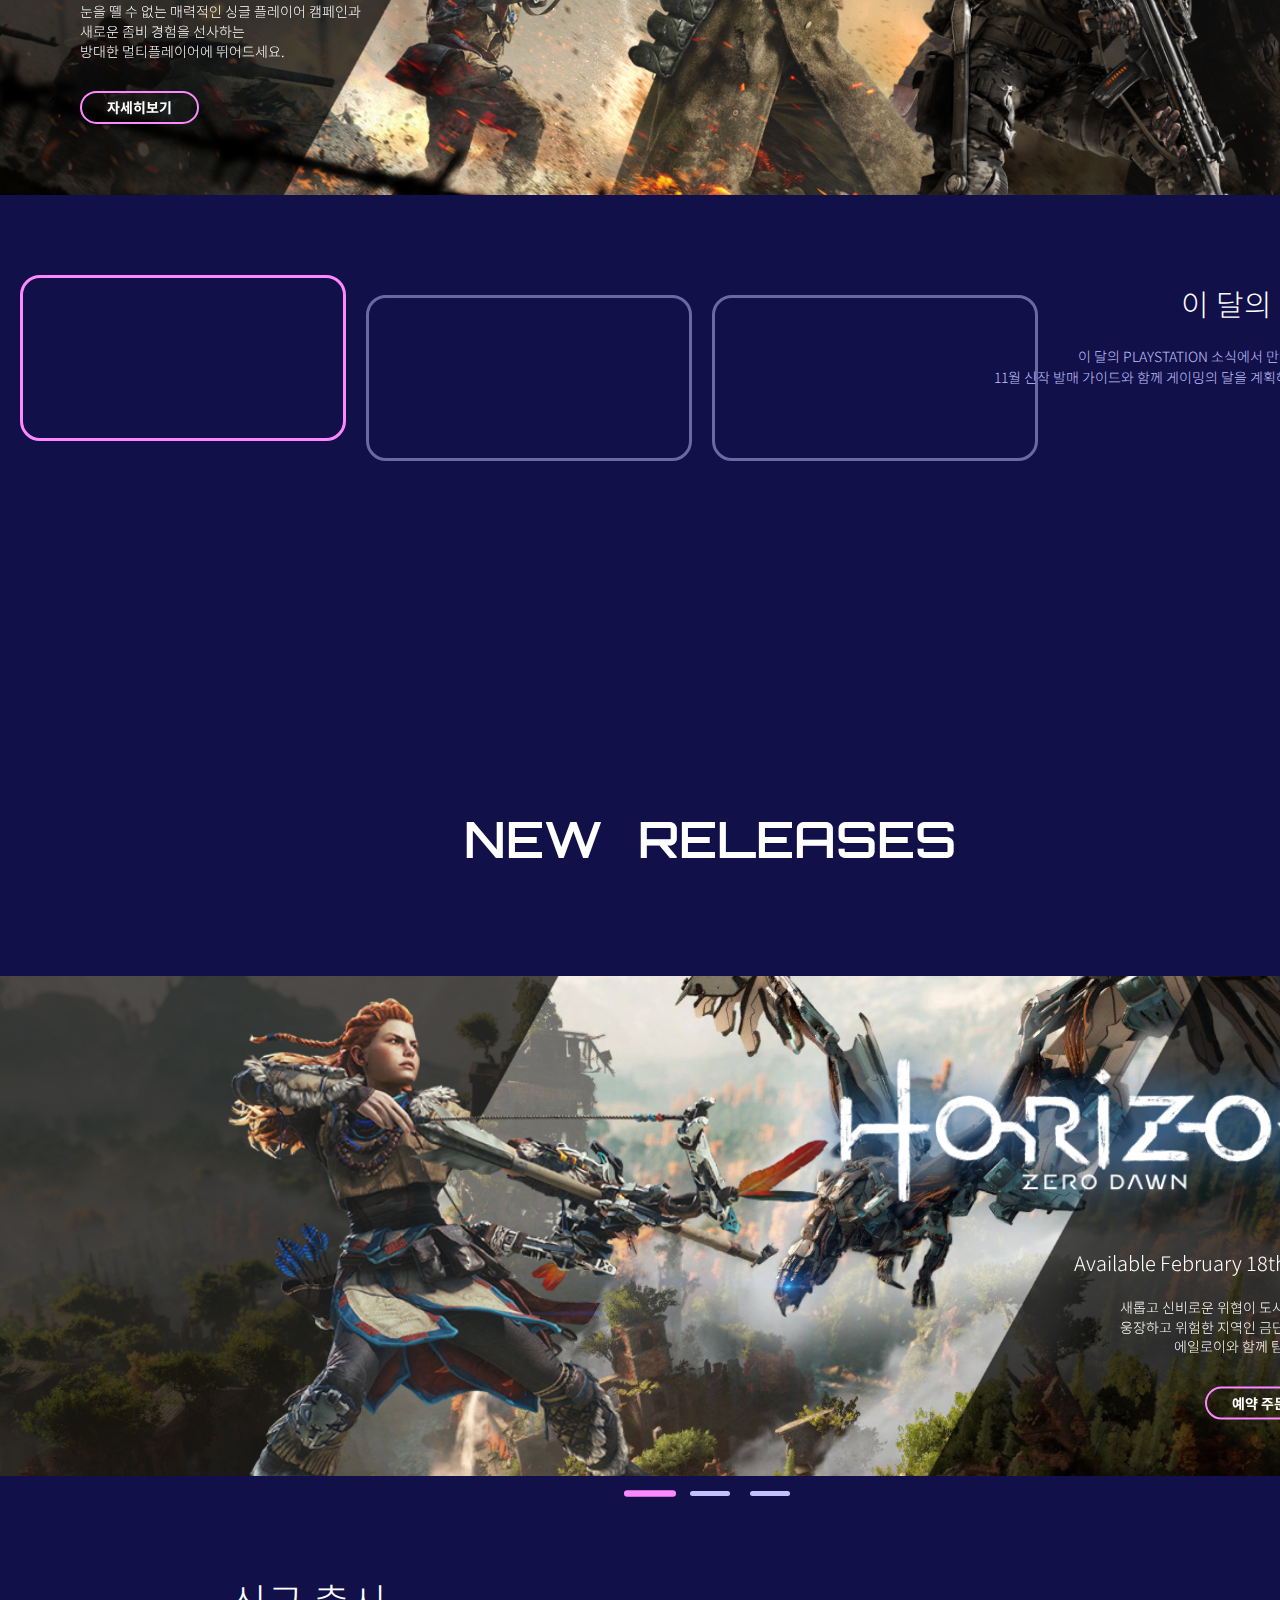
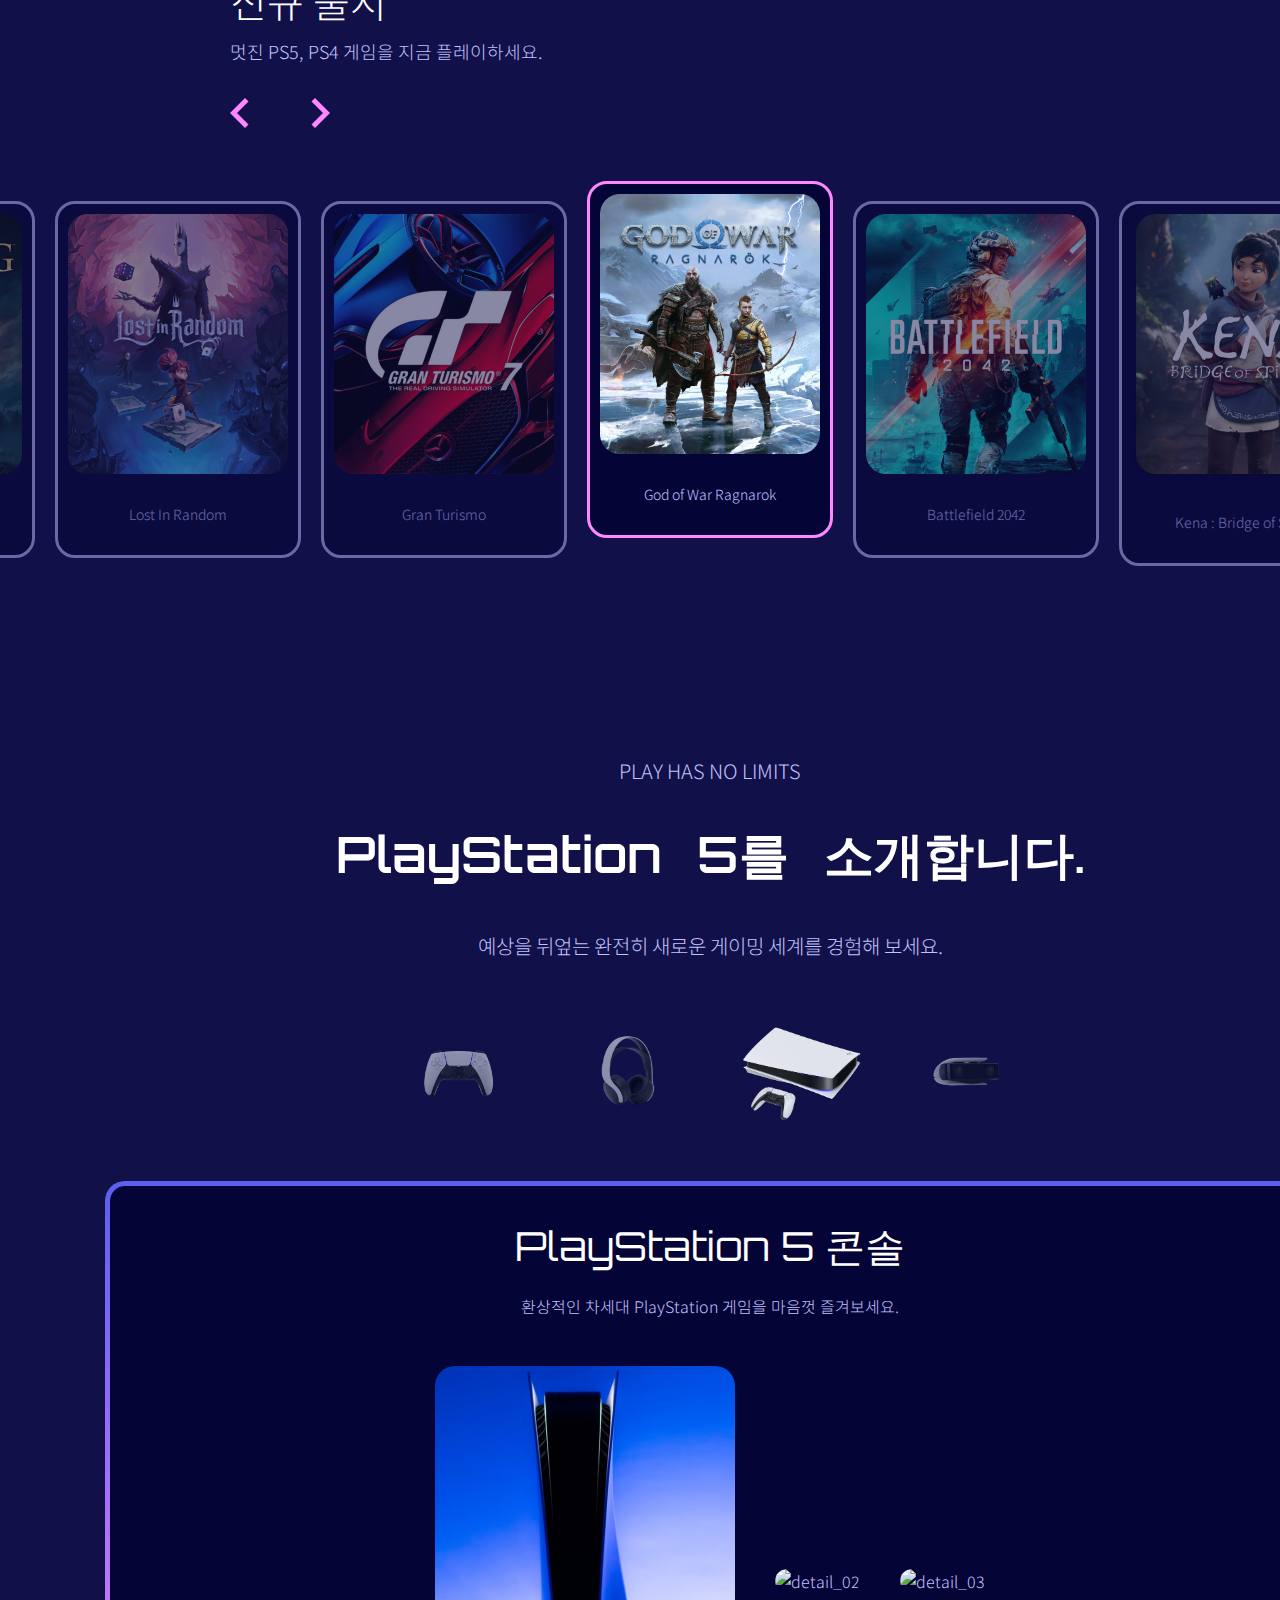
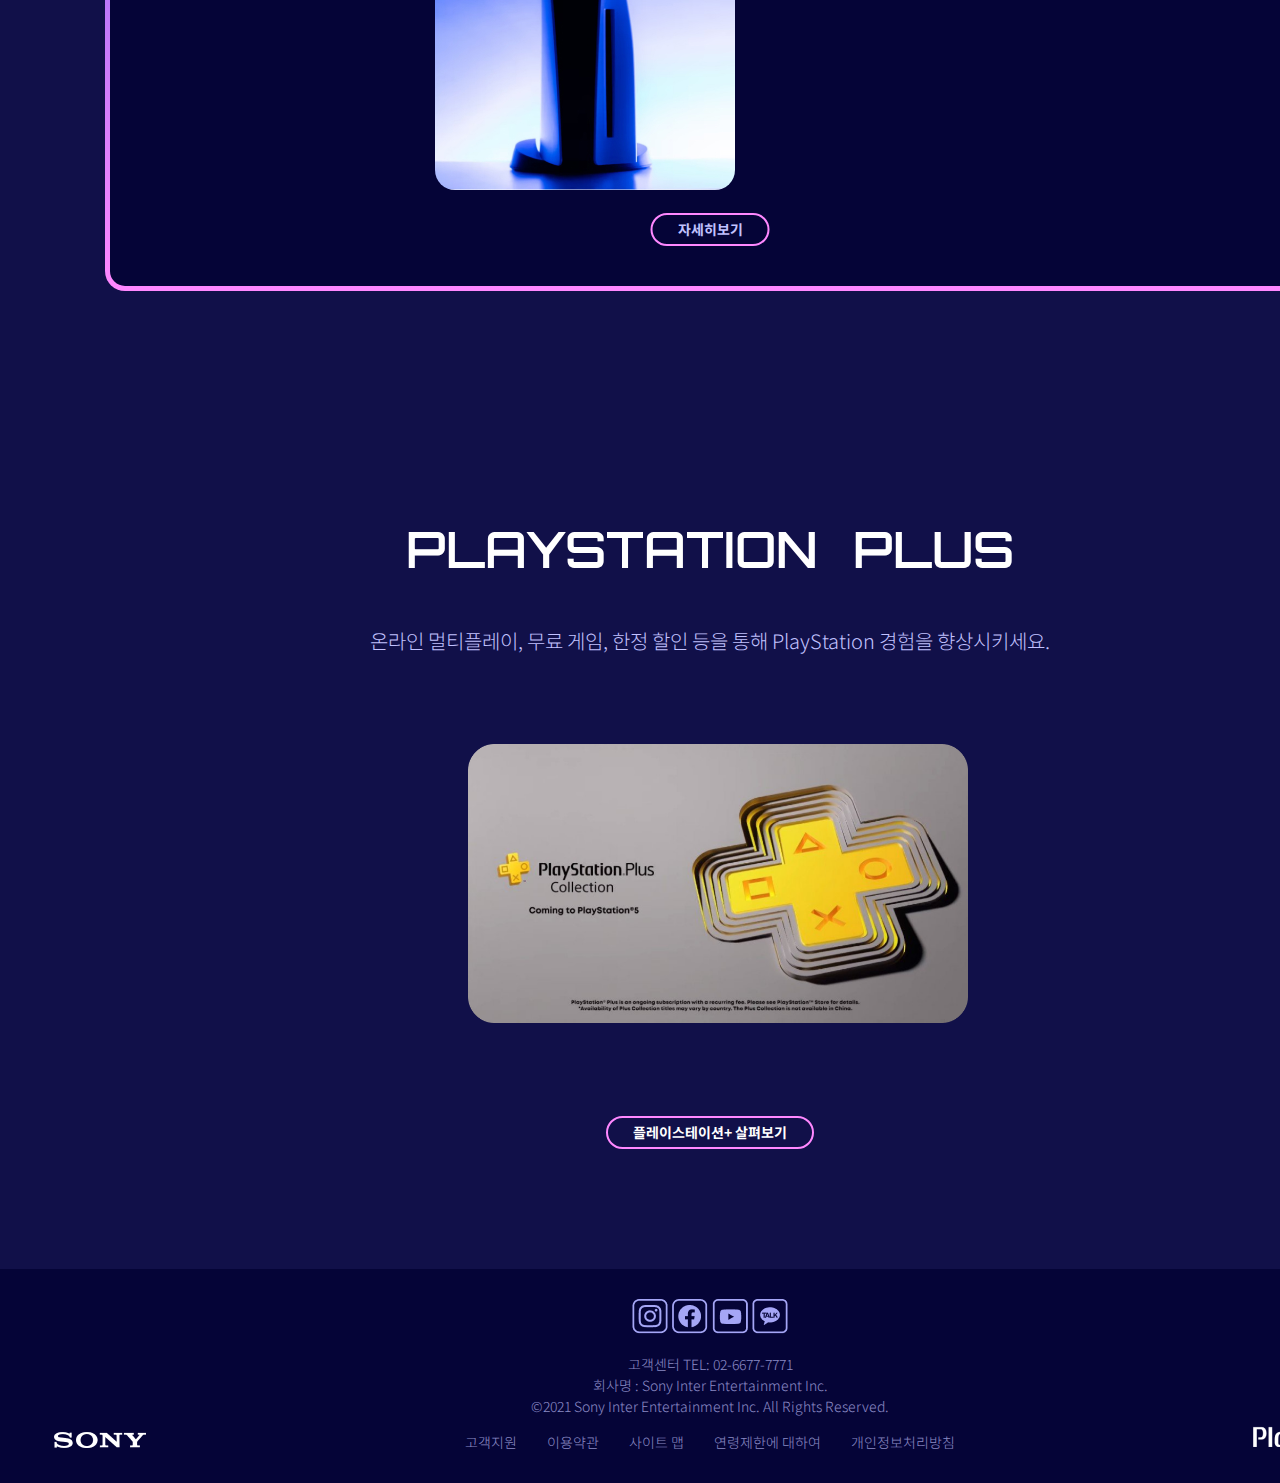
==== commit c537568a: "index" ====
--- a/index.html
+++ b/index.html
@@ -10,9 +10,9 @@
     <link rel="stylesheet" href="css/slide.css" />
     <link rel="stylesheet" href="css/main.css" />
     <link rel="stylesheet" href="https://use.fontawesome.com/releases/v5.7.2/css/all.css" />
-    <link rel="icon" type="image/x-icon" href="image/image_main/main_logo.png" />
-    <link rel="shortcut icon" type="image/x-icon" href="image/image_main/main_logo.png" />
-	<link rel="apple-touch-icon" type="image/x-icon" href="image/image_main/main_logo.png" />
+    <link rel="icon" type="image/x-icon" href="image_main/main_logo.png" />
+    <link rel="shortcut icon" type="image/x-icon" href="image_main/main_logo.png" />
+	<link rel="apple-touch-icon" type="image/x-icon" href="image_main/main_logo.png" />
 	
     <title>playstation_main</title>
 </head>
@@ -30,7 +30,7 @@
         <div class="inner">
             <h1 class="logo">
                 <a href="index.html">
-                    <img src="image/image_main/main_logo.png" alt="logo" />
+                    <img src="image_main/main_logo.png" alt="logo" />
                 </a>
             </h1>
             <nav class="gnb_wrap">
@@ -213,7 +213,7 @@
 
             <section class="banner01">
                 <!--          <div class="banner01_bg">-->
-                <video id="banner-video" src="video/playstation_main_video_12s.mp4" poster="image/image_main/main_bn_01.jpg" playsinline autoplay muted loop></video>
+                <video id="banner-video" src="video/playstation_main_video_12s.mp4" poster="image_main/main_bn_01.jpg" playsinline autoplay muted loop></video>
                 <!--          </div>-->
             </section>
             <script></script>
@@ -228,12 +228,12 @@
                     <div class="banner02 call_of_duty">
                         <div class="content_wrap">
                             <div class="content_bg">
-                                <img class="content_bg_img" src="image/image_main/main_bn_02_01.jpg" alt="main_bn_02_01" />
+                                <img class="content_bg_img" src="image_main/main_bn_02_01.jpg" alt="main_bn_02_01" />
                             </div>
                             <div class="content_left">
-                                <img class="bn_dark_left" src="image/image_main/bn_dark_left.png" alt="bn_dark_left" />
+                                <img class="bn_dark_left" src="image_main/bn_dark_left.png" alt="bn_dark_left" />
                                 <div class="text_box">
-                                    <img class="title" src="image/image_main/callofduty_title.png" alt="callofduty_title" />
+                                    <img class="title" src="image_main/callofduty_title.png" alt="callofduty_title" />
                                     <h2>전 세계가 바로 전선이다.</h2>
                                     <p>
                                         눈을 뗄 수 없는 매력적인 싱글 플레이어 캠페인과<br /> 새로운 좀비 경험을 선사하는<br /> 방대한 멀티플레이어에 뛰어드세요.
@@ -244,20 +244,20 @@
                                 </div>
                             </div>
                             <div class="content_right">
-                                <img class="bn_dark_right" src="image/image_main/bn_dark_right.png" alt="bn_dark_right" />
-                                <img class="character" src="image/image_main/callofduty_army.png" alt="callofduty_army" />
+                                <img class="bn_dark_right" src="image_main/bn_dark_right.png" alt="bn_dark_right" />
+                                <img class="character" src="image_main/callofduty_army.png" alt="callofduty_army" />
                             </div>
                         </div>
                     </div>
                     <!-- news_bn_02 -->
                     <div class="banner02 battle_field">
                         <div class="content_bg">
-                            <img class="content_bg_img" src="image/image_main/main_bn_02_02.png" alt="main_bn_02_01" />
+                            <img class="content_bg_img" src="image_main/main_bn_02_02.png" alt="main_bn_02_01" />
                         </div>
                         <div class="content_left">
-                            <img class="bn_dark_left" src="image/image_main/bn_dark_left.png" alt="bn_dark_left" />
+                            <img class="bn_dark_left" src="image_main/bn_dark_left.png" alt="bn_dark_left" />
                             <div class="text_box">
-                                <img class="title" src="image/image_main/battlefield_title.png" alt="callofduty_title" />
+                                <img class="title" src="image_main/battlefield_title.png" alt="callofduty_title" />
                                 <h2>혼돈으로 변화한 세상 속에서 적응하고 극복하세요.</h2>
                                 <p>
                                     최대 128명*2의 플레이어를 위한 방대한 맵 7개를 소개합니다. <br /> 서울의 도시부터 이집트의 사막까지, <br /> 모든 맵이 자연 환경 기반의 독특한 체험을 제공합니다.
@@ -267,18 +267,18 @@
                                 </div>
                             </div>
                         </div>
-                        <img class="character" src="image/image_main/battlefield_army.png" alt="callofduty_army" />
+                        <img class="character" src="image_main/battlefield_army.png" alt="callofduty_army" />
                         <div class="content_right">
-                            <img class="bn_dark_right" src="image/image_main/bn_dark_right.png" alt="bn_dark_right" />
+                            <img class="bn_dark_right" src="image_main/bn_dark_right.png" alt="bn_dark_right" />
                         </div>
                     </div>
                     <!-- news_bn_03 -->
                     <div class="banner02 ghost_wire">
                         <div class="content_bg">
-                            <img class="content_bg_img" src="image/image_main/main_bn_02_03.png" alt="main_bn_02_01" />
+                            <img class="content_bg_img" src="image_main/main_bn_02_03.png" alt="main_bn_02_01" />
                         </div>
                         <div class="content_left">
-                            <img class="bn_dark_left" src="image/image_main/bn_dark_left.png" alt="bn_dark_left" />
+                            <img class="bn_dark_left" src="image_main/bn_dark_left.png" alt="bn_dark_left" />
                             <div class="text_box">
                                 <img class="title" src="../image/image_main/ghostwire_title.png" alt="callofduty_title" />
                                 <h2>가공할 초자연적 힘에 장악된 도쿄.</h2>
@@ -290,9 +290,9 @@
                                 </div>
                             </div>
                         </div>
-                        <img class="character" src="image/image_main/ghostwire_tokyo_key_art.png" alt="callofduty_army" />
+                        <img class="character" src="image_main/ghostwire_tokyo_key_art.png" alt="callofduty_army" />
                         <div class="content_right">
-                            <img class="bn_dark_right" src="image/image_main/bn_dark_right.png" alt="bn_dark_right" />
+                            <img class="bn_dark_right" src="image_main/bn_dark_right.png" alt="bn_dark_right" />
                         </div>
                     </div>
                 </div>
@@ -317,16 +317,16 @@
                     <!-- releases_bn_01 -->
                     <div class="banner03 horizon">
                         <div class="content_bg">
-                            <img class="content_bg_img" src="image/image_main/main_bn_03_01.jpg" alt="main_bn_03" />
+                            <img class="content_bg_img" src="image_main/main_bn_03_01.jpg" alt="main_bn_03" />
                         </div>
                         <div class="content_left">
-                            <img class="bn_dark_left" src="image/image_main/bn_dark_left.png" alt="bn_dark_left" />
-                            <img class="character" src="image/image_main/horizon_archer.png" alt="horizon_archer" />
+                            <img class="bn_dark_left" src="image_main/bn_dark_left.png" alt="bn_dark_left" />
+                            <img class="character" src="image_main/horizon_archer.png" alt="horizon_archer" />
                         </div>
                         <div class="content_right">
-                            <img class="bn_dark_right" src="image/image_main/bn_dark_right.png" alt="bn_dark_right" />
+                            <img class="bn_dark_right" src="image_main/bn_dark_right.png" alt="bn_dark_right" />
                             <div class="text_box">
-                                <img class="title" src="image/image_main/horizon_title.png" alt="horizon_title" />
+                                <img class="title" src="image_main/horizon_title.png" alt="horizon_title" />
                                 <h2>Available February 18th, 2022</h2>
                                 <p>
                                     새롭고 신비로운 위협이 도사리고 있는<br /> 웅장하고 위험한 지역인 금단의 서부를<br /> 에일로이와 함께 탐험하세요.
@@ -340,12 +340,12 @@
                     <!-- releases_bn_02 -->
                     <div class="banner03 marvel">
                         <div class="content_bg">
-                            <img class="content_bg_img" src="image/image_main/main_bn_03_02.jpg" alt="main_bn_03" />
+                            <img class="content_bg_img" src="image_main/main_bn_03_02.jpg" alt="main_bn_03" />
                         </div>
                         <div class="content_left">
-                            <img class="bn_dark_left" src="image/image_main/bn_dark_left.png" alt="bn_dark_left" />
+                            <img class="bn_dark_left" src="image_main/bn_dark_left.png" alt="bn_dark_left" />
                             <div class="text_box">
-                                <img class="title" src="image/image_main/marvel_title.png" alt="marvel_title" />
+                                <img class="title" src="image_main/marvel_title.png" alt="marvel_title" />
                                 <h2>Eidos-Montréal에서 개발한 기상천외한 모험</h2>
                                 <p>
                                     마블의 가디언즈 오브 갤럭시에서<br /> 스타로드의 제트 부츠에 시동을 걸고 <br /> 우주 곳곳을 종횡무진하세요.
@@ -355,24 +355,24 @@
                                 </div>
                             </div>
                         </div>
-                        <img class="character" src="image/image_main/marvel_gunner.png" alt="marvel_gunner02" />
+                        <img class="character" src="image_main/marvel_gunner.png" alt="marvel_gunner02" />
                         <div class="content_right">
-                            <img class="bn_dark_right" src="image/image_main/bn_dark_right.png" alt="bn_dark_right" />
+                            <img class="bn_dark_right" src="image_main/bn_dark_right.png" alt="bn_dark_right" />
                         </div>
                     </div>
                     <!-- releases_bn_03 -->
                     <div class="banner03 forspoken">
                         <div class="content_bg">
-                            <img class="content_bg_img" src="image/image_main/main_bn_03_03.jpg" alt="main_bn_03" />
+                            <img class="content_bg_img" src="image_main/main_bn_03_03.jpg" alt="main_bn_03" />
                         </div>
                         <div class="content_left">
-                            <img class="bn_dark_left" src="image/image_main/bn_dark_left.png" alt="bn_dark_left" />
-                            <img class="character" src="image/image_main/forspoken_character.png" alt="forspoken_character" />
+                            <img class="bn_dark_left" src="image_main/bn_dark_left.png" alt="bn_dark_left" />
+                            <img class="character" src="image_main/forspoken_character.png" alt="forspoken_character" />
                         </div>
                         <div class="content_right">
-                            <img class="bn_dark_right" src="image/image_main/bn_dark_right.png" alt="bn_dark_right" />
+                            <img class="bn_dark_right" src="image_main/bn_dark_right.png" alt="bn_dark_right" />
                             <div class="text_box">
-                                <img class="title" src="image/image_main/forspoken_title.png" alt="forspoken_title" />
+                                <img class="title" src="image_main/forspoken_title.png" alt="forspoken_title" />
                                 <h2>아름다우면서도 잔혹한 땅</h2>
                                 <p>
                                     집으로 돌아가는 방법을 찾기 위해서는<br /> 새롭게 발견한 마법능력을 활용하여<br /> 탄타라는 강력한 지배자들과 싸워야만 합니다.
@@ -391,69 +391,69 @@
                         <p>멋진 PS5, PS4 게임을 지금 플레이하세요.</p>
                         <div class="arrowicon">
                             <div class="product_pre">
-                                <img src="image/icon/icon_arrow_left.png" alt="arrow_left" />
+                                <img src="icon/icon_arrow_left.png" alt="arrow_left" />
                             </div>
                             <div class="product_next">
-                                <img src="image/icon/icon_arrow_right.png" alt="arrow_right" />
+                                <img src="icon/icon_arrow_right.png" alt="arrow_right" />
                             </div>
                         </div>
                     </div>
 
                     <div class="rel_game_list">
                         <div class="rel_game_box">
-                            <img src="image/image_main/releases_game_01.png" alt="god_of_war" />
+                            <img src="image_main/releases_game_01.png" alt="god_of_war" />
                             <p>God of War Ragnarok</p>
                         </div>
                         <div class="rel_game_box">
-                            <img src="image/image_main/releases_game_02.png" alt="Battlefield" />
+                            <img src="image_main/releases_game_02.png" alt="Battlefield" />
                             <p>Battlefield 2042</p>
                         </div>
                         <div class="rel_game_box">
-                            <img src="image/image_main/releases_game_03.png" alt="Kena" />
+                            <img src="image_main/releases_game_03.png" alt="Kena" />
                             <p>Kena : Bridge of Spirits</p>
                         </div>
                         <div class="rel_game_box">
-                            <img src="image/image_main/releases_game_04.png" alt="Horizon" />
+                            <img src="image_main/releases_game_04.png" alt="Horizon" />
                             <p>Horizon Forbidden West</p>
                         </div>
                         <div class="rel_game_box">
-                            <img src="image/image_main/releases_game_05.png" alt="Elden_Ring" />
+                            <img src="image_main/releases_game_05.png" alt="Elden_Ring" />
                             <p>Elden Ring</p>
                         </div>
                         <div class="rel_game_box">
-                            <img src="image/image_main/releases_game_06.png" alt="Lost_In_Random" />
+                            <img src="image_main/releases_game_06.png" alt="Lost_In_Random" />
                             <p>Lost In Random</p>
                         </div>
                         <div class="rel_game_box">
-                            <img src="image/image_main/releases_game_07.png" alt="Gran_Turismo" />
+                            <img src="image_main/releases_game_07.png" alt="Gran_Turismo" />
                             <p>Gran Turismo</p>
                         </div>
                         <div class="rel_game_box">
-                            <img src="image/image_main/releases_game_01.png" alt="god_of_war" />
+                            <img src="image_main/releases_game_01.png" alt="god_of_war" />
                             <p>God of War Ragnarok</p>
                         </div>
                         <div class="rel_game_box">
-                            <img src="image/image_main/releases_game_02.png" alt="Battlefield" />
+                            <img src="image_main/releases_game_02.png" alt="Battlefield" />
                             <p>Battlefield 2042</p>
                         </div>
                         <div class="rel_game_box">
-                            <img src="image/image_main/releases_game_03.png" alt="Kena" />
+                            <img src="image_main/releases_game_03.png" alt="Kena" />
                             <p>Kena : Bridge of Spirits</p>
                         </div>
                         <div class="rel_game_box">
-                            <img src="image/image_main/releases_game_04.png" alt="Horizon" />
+                            <img src="image_main/releases_game_04.png" alt="Horizon" />
                             <p>Horizon Forbidden West</p>
                         </div>
                         <div class="rel_game_box">
-                            <img src="image/image_main/releases_game_05.png" alt="Elden_Ring" />
+                            <img src="image_main/releases_game_05.png" alt="Elden_Ring" />
                             <p>Elden Ring</p>
                         </div>
                         <div class="rel_game_box">
-                            <img src="image/image_main/releases_game_06.png" alt="Lost_In_Random" />
+                            <img src="image_main/releases_game_06.png" alt="Lost_In_Random" />
                             <p>Lost In Random</p>
                         </div>
                         <div class="rel_game_box">
-                            <img src="image/image_main/releases_game_07.png" alt="Gran_Turismo" />
+                            <img src="image_main/releases_game_07.png" alt="Gran_Turismo" />
                             <p>Gran Turismo</p>
                         </div>
                     </div>
@@ -470,10 +470,10 @@
                     </p>
                 </div>
                 <div class="product_list">
-                    <img data-tab="tab1" class="img1" src="image/image_main/introduce_05_control.png" alt="remote" />
-                    <img data-tab="tab2" class="img2" src="image/image_main/introduce_02_head.png" alt="headphone" />
-                    <img data-tab="tab3" class="img3 active" src="image/image_main/introduce_03_ps5.png" alt="PS5" />
-                    <img data-tab="tab4" class="img4" src="image/image_main/introduce_04_cam.png" alt="cam" />
+                    <img data-tab="tab1" class="img1" src="image_main/introduce_05_control.png" alt="remote" />
+                    <img data-tab="tab2" class="img2" src="image_main/introduce_02_head.png" alt="headphone" />
+                    <img data-tab="tab3" class="img3 active" src="image_main/introduce_03_ps5.png" alt="PS5" />
+                    <img data-tab="tab4" class="img4" src="image_main/introduce_04_cam.png" alt="cam" />
                 </div>
 
                 <div class="desc">
@@ -487,13 +487,13 @@
                         </div>
                         <div class="ps5_introduce">
                             <div class="ps5_detail_01">
-                                <img src="image/image_main/intro_control_01.jpg" alt="detail_01" />
+                                <img src="image_main/intro_control_01.jpg" alt="detail_01" />
                             </div>
                             <div class="ps5_detail_02">
-                                <img src="image/image_main/intro_control_02.png" alt="detail_02" />
+                                <img src="image_main/intro_control_02.png" alt="detail_02" />
                             </div>
                             <div class="ps5_detail_03">
-                                <img src="image/image_main/intro_control_03.jpg" alt="detail_03" />
+                                <img src="image_main/intro_control_03.jpg" alt="detail_03" />
                             </div>
                         </div>
                         <div class="button">자세히보기</div>
@@ -507,13 +507,13 @@
                         </div>
                         <div class="ps5_introduce">
                             <div class="ps5_detail_01">
-                                <img src="image/image_main/intro_head_01.jpg" alt="detail_01" />
+                                <img src="image_main/intro_head_01.jpg" alt="detail_01" />
                             </div>
                             <div class="ps5_detail_02">
-                                <img src="image/image_main/intro_head_02.jpg" alt="detail_02" />
+                                <img src="image_main/intro_head_02.jpg" alt="detail_02" />
                             </div>
                             <div class="ps5_detail_03">
-                                <img src="image/image_main/intro_head_03.jpg" alt="detail_03" />
+                                <img src="image_main/intro_head_03.jpg" alt="detail_03" />
                             </div>
                         </div>
                         <div class="button">자세히보기</div>
@@ -527,13 +527,13 @@
                         </div>
                         <div class="ps5_introduce">
                             <div class="ps5_detail_01">
-                                <img src="image/image_main/intro_ps5_01.jpg" alt="detail_01" />
+                                <img src="image_main/intro_ps5_01.jpg" alt="detail_01" />
                             </div>
                             <div class="ps5_detail_02">
-                                <img src="image/image_main/intro_ps5_02.jpg" alt="detail_02" />
+                                <img src="image_main/intro_ps5_02.jpg" alt="detail_02" />
                             </div>
                             <div class="ps5_detail_03">
-                                <img src="image/image_main/intro_ps5_03.jpg" alt="detail_03" />
+                                <img src="image_main/intro_ps5_03.jpg" alt="detail_03" />
                             </div>
                         </div>
                         <div class="button">자세히보기</div>
@@ -547,13 +547,13 @@
                         </div>
                         <div class="ps5_introduce">
                             <div class="ps5_detail_01">
-                                <img src="image/image_main/intro_cam_01.jpeg" alt="detail_01" />
+                                <img src="image_main/intro_cam_01.jpeg" alt="detail_01" />
                             </div>
                             <div class="ps5_detail_02">
-                                <img src="image/image_main/intro_cam_02.jpeg" alt="detail_02" />
+                                <img src="image_main/intro_cam_02.jpeg" alt="detail_02" />
                             </div>
                             <div class="ps5_detail_03">
-                                <img src="image/image_main/intro_cam_03.jpeg" alt="detail_03" />
+                                <img src="image_main/intro_cam_03.jpeg" alt="detail_03" />
                             </div>
                         </div>
                         <div class="button">자세히보기</div>
@@ -572,7 +572,7 @@
                 <div class="psplus-card">
                     <div class="card01">
                         <a href="#">
-                            <img src="image/image_main/pluscard_01.png" alt="card01" />
+                            <img src="image_main/pluscard_01.png" alt="card01" />
                         </a>
                     </div>
                 </div>
@@ -585,17 +585,17 @@
         <!-- 풋터 -->
         <footer class="footer">
             <div class="sony_logo">
-                <img src="image/image_main/sony_logo.png" alt="sony_logo" />
+                <img src="image_main/sony_logo.png" alt="sony_logo" />
             </div>
             <div class="txtbox">
                 <div class="sns">
-                    <img src="image/icon/Instagram.png" alt="Instagram" />
-
-                    <img src="image/icon/Facebook.png" alt="Facebook" />
-
-                    <img src="image/icon/youtube.png" alt="youtube" />
-
-                    <img src="image/icon/kakaotalk.png" alt="kakaotalk" />
+                    <img src="icon/Instagram.png" alt="Instagram" />
+
+                    <img src="icon/Facebook.png" alt="Facebook" />
+
+                    <img src="icon/youtube.png" alt="youtube" />
+
+                    <img src="icon/kakaotalk.png" alt="kakaotalk" />
                 </div>
                 <div class="copy">
                     <div class="adress">
@@ -615,7 +615,7 @@
                 </div>
             </div>
             <div class="playstation_logo">
-                <img src="image/image_main/playstation_logo.png" alt="playstation_logo" />
+                <img src="image_main/playstation_logo.png" alt="playstation_logo" />
             </div>
         </footer>
     </div>
--- a/css/common.css
+++ b/css/common.css
@@ -0,0 +1,666 @@
+/* 폰트 */
+
+@import url("https://fonts.googleapis.com/css2?family=Noto+Sans+KR:wght@100;300;400;500;700;900&display=swap");
+
+/* font-family: "Noto Sans KR", sans-serif; */
+
+@import url("https://fonts.googleapis.com/css2?family=Orbitron:wght@400;500;600;700;800;900&display=swap");
+
+/* font-family: "Orbitron", sans-serif; */
+
+
+/* 리셋 css*/
+
+html,
+body,
+div,
+span,
+applet,
+object,
+iframe,
+h1,
+h2,
+h3,
+h4,
+h5,
+h6,
+p,
+blockquote,
+pre,
+a,
+abbr,
+acronym,
+address,
+big,
+cite,
+code,
+del,
+dfn,
+em,
+img,
+ins,
+kbd,
+q,
+s,
+samp,
+small,
+strike,
+strong,
+sub,
+sup,
+tt,
+var,
+b,
+u,
+i,
+center,
+dl,
+dt,
+dd,
+ol,
+ul,
+li,
+fieldset,
+form,
+label,
+legend,
+table,
+caption,
+tbody,
+tfoot,
+thead,
+tr,
+th,
+td,
+article,
+aside,
+canvas,
+details,
+embed,
+figure,
+figcaption,
+footer,
+header,
+hgroup,
+menu,
+nav,
+output,
+ruby,
+section,
+summary,
+time,
+mark,
+audio,
+video {
+    margin: 0;
+    padding: 0;
+    border: 0;
+    font-size: 100%;
+    font: inherit;
+    vertical-align: baseline;
+}
+
+article,
+aside,
+details,
+figcaption,
+figure,
+footer,
+header,
+hgroup,
+menu,
+nav,
+section {
+    display: block;
+}
+
+blockquote,
+q {
+    quotes: none;
+}
+
+blockquote:before,
+blockquote:after,
+q:before,
+q:after {
+    content: "";
+    content: none;
+}
+
+table {
+    border-collapse: collapse;
+    border-spacing: 0;
+}
+
+html {
+    scroll-behavior: smooth;
+}
+
+body {
+    background-color: #111049;
+    color: #c2c2ff;
+    font-family: "Noto Sans KR", sans-serif;
+    line-height: 1.5;
+    font-weight: 300;
+}
+
+.container {
+    min-width: 1420px;
+    max-width: 1920px;
+    position: relative;
+    overflow: hidden;
+}
+
+a {
+    text-decoration: none;
+    color: #c2c2ff;
+}
+
+ol,
+ul,
+li {
+    list-style: none;
+}
+
+
+/* 버튼 / 아이콘 */
+
+.button {
+    border: 2px solid #ff88ff;
+    border-radius: 30px;
+    display: inline-block;
+    font-size: 14px;
+    font-weight: 700;
+    padding: 4px 25px;
+    text-align: center;
+    transition: 0.5s;
+}
+
+.button:hover {
+    background-color: #ff88ff;
+    transition: 0.5s;
+}
+
+.button a {
+    color: #fff;
+}
+
+.button a:hover {
+    font-weight: 700;
+    color: #111049;
+}
+
+.fa {
+    cursor: pointer;
+    font-size: 22px;
+    color: #c2c2ff;
+    transition: 0.5s;
+}
+
+.fa:hover {
+    color: #ff88ff;
+}
+
+
+/* 헤더 */
+
+.header {
+    width: 100%;
+    height: 60px;
+    box-sizing: border-box;
+    position: fixed;
+    left: 0;
+    top: 0;
+    background-color: #111049;
+    z-index: 10000;
+    transition: 1s;
+    overflow: hidden;
+}
+
+.header.active {
+    height: 340px;
+    background-color: #050437;
+}
+
+.header .global_nav_bar li a.active {
+    color: #ff88ff;
+}
+
+.header .inner {
+    display: flex;
+    justify-content: space-between;
+    align-items: center;
+    margin: 0px auto;
+    width: 1400px;
+    height: 60px;
+    position: relative;
+}
+
+.logo {
+    position: absolute;
+    left: 0;
+    top: 0;
+}
+
+.logo img {
+    width: 60px;
+    height: 60px;
+}
+
+.gnb_wrap {
+    position: absolute;
+    left: 50%;
+    top: 0;
+    transform: translateX(-50%);
+}
+
+.mobile_gnb_wrap {
+    display: none;
+}
+
+.global_nav_bar,
+.menu_icon {
+    display: flex;
+    align-items: center;
+}
+
+.global_nav_bar li a {
+    color: #fff;
+    font-weight: 600;
+    transition: 1s;
+}
+
+.global_nav_bar li a:hover {
+    color: #ff88ff;
+    font-weight: 600;
+}
+
+.global_nav_bar li {
+    width: 150px;
+    height: 60px;
+    line-height: 60px;
+    margin-right: 20px;
+    text-align: center;
+}
+
+.global_nav_bar li span {
+    color: #ff88ff;
+    font-weight: 600;
+}
+
+.local_nav_bar {
+    display: flex;
+}
+
+.sub-menu {
+    margin-top: 10px;
+    font-size: 14px;
+    text-align: center;
+}
+
+.sub-menu li {
+    width: 150px;
+    height: 40px;
+    line-height: 40px;
+    margin-right: 20px;
+    cursor: pointer;
+}
+
+.sub-menu li:hover {
+    color: #fff;
+}
+
+.menu_icon {
+    position: absolute;
+    right: 0;
+    top: 0;
+    height: 60px;
+    align-items: center;
+}
+
+.menu_icon li {
+    margin-right: 20px;
+}
+
+.menu_icon li:nth-child(3) {
+    margin-right: 0;
+}
+
+.menu_icon .align_justify {
+    width: 20px;
+    height: 20px;
+    cursor: pointer;
+}
+
+.menu_icon .align_justify span {
+    display: block;
+    width: 100%;
+    height: 4px;
+    border-radius: 4px;
+    margin-bottom: 4px;
+    background-color: #c2c2ff;
+    transition: 0.5s;
+}
+
+.menu_icon .align_justify:hover span {
+    background-color: #ff88ff;
+}
+
+.menu_icon .align_justify span:last-child {
+    margin-bottom: 0;
+}
+
+.align_justify.active span:nth-child(1) {
+    transform: translateY(0);
+}
+
+.align_justify.active span:nth-child(2) {
+    transform: translateY(-8px);
+}
+
+.align_justify.active span:nth-child(3) {
+    transform: translateY(-16px);
+}
+
+
+/* 서치팝업 */
+
+.pop_search {
+    display: none;
+    position: fixed;
+    left: 62%;
+    top: 15px;
+    width: 400px;
+    height: 220px;
+    background-color: #050437;
+    border-radius: 20px;
+    z-index: 20000;
+    box-shadow: 5px 5px 5px rgba(0, 0, 0, 0.4);
+}
+
+.pop_search .fa-times-circle {
+    position: absolute;
+    top: 20px;
+    right: 20px;
+}
+
+.search_input {
+    display: flex;
+    margin-top: 60px;
+}
+
+.search_input .fa-search,
+.pop_search input {
+    font-size: 18px;
+    line-height: 40px;
+}
+
+.pop_search input {
+    background-color: #050437;
+    border: none;
+    width: 300px;
+    color: #ff88ff;
+    padding-left: 50px;
+}
+
+.underline {
+    display: block;
+    height: 3px;
+    background: radial-gradient(#6868f1 10%, transparent 70%);
+}
+
+.pop_search input:focus {
+    outline: none;
+}
+
+.saerch_tag {
+    margin-top: 30px;
+    width: 300px;
+    height: 50px;
+    display: flex;
+    justify-content: right;
+}
+
+.saerch_tag .tag_button span {
+    line-height: 30px;
+    font-size: 16px;
+    padding: 0 15px;
+    color: #ff88ff;
+}
+
+.saerch_tag .tag_button {
+    background-color: #111049;
+    border-radius: 20px;
+    height: 30px;
+    cursor: pointer;
+    margin: 5px;
+}
+
+
+/* 페이지넘버 */
+
+.page_number {
+    max-width: 400px;
+    margin: 0 auto;
+    padding: 100px;
+    display: flex;
+    justify-content: space-between;
+    align-items: center;
+    text-align: center;
+}
+
+.page_number .fa {
+    font-size: 20px;
+    color: #ff88ff;
+}
+
+.page_number ul {
+    display: flex;
+}
+
+.page_number ul li a {
+    padding: 0px 20px;
+}
+
+.page_number ul li a span {
+    color: #ff88ff;
+}
+
+
+/* 풋터 */
+
+.sony_logo {
+    width: 200px;
+}
+
+.playstation_logo {
+    width: 200px;
+    margin-bottom: -10px;
+}
+
+.footer {
+    padding: 30px 0;
+    background-color: #050437;
+    display: flex;
+    justify-content: space-between;
+    align-items: flex-end;
+    text-align: center;
+}
+
+.support ul {
+    display: flex;
+    align-items: center;
+    justify-content: space-between;
+}
+
+.support ul li {
+    padding: 0 15px;
+    font-size: 14px;
+}
+
+.support ul li:first-child {
+    padding-left: 0;
+}
+
+.support ul li:last-child {
+    padding-right: 0;
+}
+
+.copy {
+    margin: 15px 0;
+}
+
+.support,
+.copy {
+    font-size: 14px;
+    color: #c2c2ff;
+    opacity: 0.7;
+}
+
+
+/* 폰트사이즈 / 색상 / 정렬 /두께  */
+
+
+/* font-size */
+
+.fs_10 {
+    font-size: 10px;
+}
+
+.fs_12 {
+    font-size: 12px;
+}
+
+.fs_14 {
+    font-size: 14px;
+}
+
+.fs_20 {
+    font-size: 20px;
+}
+
+.fs_30 {
+    font-size: 30px;
+}
+
+.fs_50 {
+    font-size: 50px;
+    color: #fff;
+    font-family: "Orbitron", sans-serif;
+    text-align: center;
+    padding-top: 100px;
+    word-spacing: 20px;
+    font-weight: 600;
+}
+
+
+/* font-color */
+
+.fc_pink {
+    color: #ff88ff;
+}
+
+
+/* text-align */
+
+.ta_c {
+    text-align: center;
+}
+
+
+/* weight */
+
+.fw_100 {
+    font-weight: 100;
+}
+
+.fw_400 {
+    font-weight: 400;
+}
+
+.fw_600 {
+    font-weight: 600;
+}
+
+@media screen and (max-width: 767px) {
+    /* 헤더 */
+    .header .inner {
+        width: 100%;
+        margin: 0 40px;
+    }
+    .header.active {
+        height: 100vh;
+    }
+    .global_nav_bar,
+    .local_nav_bar {
+        display: none;
+    }
+    .mobile_gnb_wrap {
+        display: block;
+        position: absolute;
+        right: 100px;
+        top: 80px;
+    }
+    .main-menu {
+        width: 180px;
+        line-height: 40px;
+        position: relative;
+    }
+    .main-menu a {
+        color: #ff88ff;
+        font-weight: 600;
+        font-size: 16px;
+    }
+    .main-menu.active .fa-sort-down {
+        color: #ff88ff;
+        transform: scaleY(-1);
+        top: 5px;
+    }
+    .main-menu .fa-sort-down {
+        line-height: 40px;
+        position: absolute;
+        top: -5px;
+        right: 10px;
+        color: #6868f1;
+        cursor: pointer;
+        transition: 0.5s;
+    }
+    .mobile_sub-menu {
+        display: none;
+        text-indent: 20px;
+    }
+    .mobile_sub-menu p {
+        line-height: 20px;
+        font-size: 14px;
+        color: #fff;
+    }
+    .menu_icon {
+        right: 80px;
+    }
+    .pop_search {
+        left: 0;
+        width: 350px;
+    }
+    .container {
+        min-width: auto;
+    }
+    .sony_logo,
+    .playstation_logo,
+    .support {
+        display: none;
+    }
+    .footer .txtbox {
+        margin: 0 auto;
+    }
+    .fs_50 {
+        font-size: 30px;
+        margin: 0 auto;
+        width: 90%;
+    }
+    .page_number {
+        padding: 40px 30px 60px;
+    }
+    .page_number ul li a {
+        padding: 0px 10px;
+    }
+}--- a/css/slide.css
+++ b/css/slide.css
@@ -0,0 +1,102 @@
+/* Slider */
+.slick-slider {
+  position: relative;
+
+  display: block;
+  box-sizing: border-box;
+
+  -webkit-user-select: none;
+  -moz-user-select: none;
+  -ms-user-select: none;
+  user-select: none;
+
+  -webkit-touch-callout: none;
+  -khtml-user-select: none;
+  -ms-touch-action: pan-y;
+  touch-action: pan-y;
+  -webkit-tap-highlight-color: transparent;
+}
+
+.slick-list {
+  position: relative;
+
+  display: block;
+  overflow: hidden;
+
+  margin: 0;
+  padding: 0;
+}
+.slick-list:focus {
+  outline: none;
+}
+.slick-list.dragging {
+  cursor: pointer;
+  cursor: hand;
+}
+
+.slick-slider .slick-track,
+.slick-slider .slick-list {
+  -webkit-transform: translate3d(0, 0, 0);
+  -moz-transform: translate3d(0, 0, 0);
+  -ms-transform: translate3d(0, 0, 0);
+  -o-transform: translate3d(0, 0, 0);
+  transform: translate3d(0, 0, 0);
+}
+
+.slick-track {
+  position: relative;
+  top: 0;
+  left: 0;
+
+  display: block;
+  margin-left: auto;
+  margin-right: auto;
+}
+.slick-track:before,
+.slick-track:after {
+  display: table;
+
+  content: "";
+}
+.slick-track:after {
+  clear: both;
+}
+.slick-loading .slick-track {
+  visibility: hidden;
+}
+
+.slick-slide {
+  display: none;
+  float: left;
+
+  height: 100%;
+  min-height: 1px;
+}
+[dir="rtl"] .slick-slide {
+  float: right;
+}
+.slick-slide img {
+  display: block;
+}
+.slick-slide.slick-loading img {
+  display: none;
+}
+.slick-slide.dragging img {
+  pointer-events: none;
+}
+.slick-initialized .slick-slide {
+  display: block;
+}
+.slick-loading .slick-slide {
+  visibility: hidden;
+}
+.slick-vertical .slick-slide {
+  display: block;
+
+  height: auto;
+
+  border: 1px solid transparent;
+}
+.slick-arrow.slick-hidden {
+  display: none;
+}
--- a/css/main.css
+++ b/css/main.css
@@ -0,0 +1,823 @@
+/* 인트로 */
+.intro {
+  position: fixed;
+  left: 0;
+  top: 0;
+  width: 100%;
+  height: 100vh;
+  z-index: 99999;
+  background: black;
+}
+
+.intro-video {
+  height: 100%;
+  position: relative;
+}
+
+.intro-video video {
+  position: absolute;
+  min-width: 100%;
+  min-height: 100%;
+  left: 50%;
+  top: 50%;
+  transform: translate(-50%, -50%);
+  object-fit: cover;
+}
+
+/* 배너01 video */
+.banner01 {
+  width: 100%;
+  height: 100vh;
+  position: relative;
+}
+
+.banner01 video {
+  position: absolute;
+  min-width: 100%;
+  min-height: 100%;
+  left: 50%;
+  top: 50%;
+  transform: translate(-50%, -50%);
+  object-fit: cover;
+}
+
+.banner01:after {
+  content: "";
+  position: absolute;
+  left: 0;
+  top: 0;
+  min-width: 100%;
+  min-height: 110%;
+  background: linear-gradient(to top, rgba(17, 16, 73, 1) 15%, transparent 30%);
+}
+
+/* 배너02,03 슬라이드 공통 */
+.rel_banner_slide,
+.news_banner_slide {
+  margin-top: 100px;
+}
+
+.banner02.slick-slide,
+.banner03.slick-slide {
+  color: #fff;
+  position: relative;
+  overflow: hidden;
+}
+
+.content_bg {
+  height: 500px;
+  overflow: hidden;
+  position: relative;
+}
+
+.content_bg .content_bg_img {
+  height: 100%;
+  width: 100%;
+  object-fit: cover;
+}
+
+.bn_dark_left {
+  transform: translateX(-20%);
+}
+
+.bn_dark_right {
+  transform: translateX(20%);
+}
+
+.content_left,
+.content_right {
+  position: absolute;
+  height: 100%;
+  top: 0;
+  z-index: 10;
+}
+
+.content_left {
+  transform: translateX(-100%);
+  left: 0;
+}
+
+.content_right {
+  transform: translateX(100%);
+  right: 0;
+}
+
+.text_box {
+  position: absolute;
+  padding: 0 80px;
+  top: 50%;
+  left: 0;
+  transform: translateY(-50%);
+}
+
+.banner03 .text_box {
+  right: 0px;
+  text-align: right;
+}
+
+.text_box h2 {
+  font-size: 20px;
+  padding: 20px 0;
+}
+
+.text_box p {
+  line-height: 1.4;
+  font-size: 14px;
+  padding-bottom: 30px;
+}
+
+/* 배너02,03 슬라이드 넘김 효과 */
+
+.content_bg:after {
+  content: "";
+  position: absolute;
+  left: 0;
+  top: 0;
+  width: 100%;
+  height: 100%;
+  background: rgba(0, 0, 0, 0.78);
+  transition: all 1s;
+  transition-delay: 0.5s;
+  opacity: 1;
+}
+
+.banner02.slick-active .content_bg:after,
+.banner03.slick-active .content_bg:after {
+  opacity: 0;
+}
+
+.banner02 .content_left,
+.banner02 .content_right,
+.banner03 .content_left,
+.banner03 .content_right,
+.banner02 .character,
+.banner03 .character {
+  transition: all 1s;
+  transition-delay: 1s;
+}
+
+.banner02.slick-active .character,
+.banner03.slick-active .character {
+  transform: translateX(0) translateY(0) scale(1.2) rotate(0);
+  opacity: 1;
+}
+
+.banner02.slick-active .content_left,
+.banner02.slick-active .content_right,
+.banner03.slick-active .content_left,
+.banner03.slick-active .content_right {
+  transform: translateX(0);
+}
+
+/*배너02,03 title/character 위치와 크기 */
+
+.character {
+  position: absolute;
+  z-index: 700;
+}
+
+.banner02 .title,
+.banner03 .title {
+  width: 600px;
+}
+
+.call_of_duty .character {
+  left: 25%;
+  bottom: 0;
+  transform: translateY(50px) scale(1.8);
+  width: 310px;
+}
+
+.battle_field .character {
+  left: 60%;
+  bottom: -15%;
+  transform: translateX(-100px) scale(1);
+  width: 400px;
+}
+
+.ghost_wire .character {
+  left: 60%;
+  top: 10%;
+  transform: scale(1);
+  opacity: 0;
+  width: 500px;
+}
+
+.horizon .character {
+  position: absolute;
+  left: 40%;
+  transform: rotate(-15deg);
+  bottom: -50px;
+  width: 520px;
+}
+
+.marvel .text_box {
+  text-align: left;
+}
+
+.marvel .character {
+  left: 63%;
+  top: 20%;
+  transform: translateX(-150px) translateY(30px) scale(1);
+  width: 470px;
+}
+
+.forspoken .character {
+  bottom: 0;
+  left: 40%;
+  transform: translateX(-100px) scale(1.6);
+  width: 350px;
+}
+
+/*배너02,03 title/character 위치와 크기 End */
+
+/* 배너02 이달의 소식 */
+
+.thisMonth {
+  padding-top: 120px;
+}
+
+/* 배너02 이달의 소식_슬라이드 닷 */
+
+.news_banner_slide .slick-dots {
+  margin-top: 100px;
+  display: flex;
+}
+
+.news_banner_slide .slick-dots li {
+  cursor: pointer;
+  width: 320px;
+  height: 160px;
+  margin: 0 10px;
+  border: 3px solid #c2c2ff;
+  border-radius: 20px;
+  opacity: 0.5;
+  transition-duration: 0.5s;
+  position: relative;
+}
+
+.news_banner_slide .slick-dots li.slick-active {
+  opacity: 1;
+  border-color: #ff88ff;
+  transition-duration: 0.5s;
+  transition-timing-function: ease;
+  transition-delay: 0.2s;
+  transform: translate(0, -20px);
+  position: relative;
+}
+
+.news_banner_slide .slick-dots li:nth-child(1) {
+  margin-left: 20px;
+  background: url("../image/image_main/news_games_1.png") no-repeat center;
+}
+
+.news_banner_slide .slick-dots li:nth-child(2) {
+  background: url("../image/image_main/news_games_2.png") no-repeat center;
+}
+
+.news_banner_slide .slick-dots li:nth-child(3) {
+  background: url("../image/image_main/news_games_3.png") no-repeat center;
+}
+
+.news_banner_slide .slick-dots li button {
+  display: none;
+}
+
+.news_banner_slide .slick-dots li::after {
+  content: "";
+  background: url(../image/icon/icon_aim.png) no-repeat center;
+  background-size: contain;
+  position: absolute;
+  left: 150px;
+  top: -30px;
+  width: 20px;
+  height: 20px;
+  opacity: 0;
+  visibility: hidden;
+}
+
+.news_banner_slide .slick-dots li.slick-active::after {
+  content: "";
+  animation-name: scale;
+  animation-duration: 2s;
+  animation-iteration-count: infinite;
+  animation-direction: alternate;
+  opacity: 1;
+  visibility: visible;
+}
+
+.news_list {
+  margin-top: -350px;
+  padding: 150px 0 50px;
+  display: flex;
+  justify-content: space-between;
+  height: 300px;
+  background-position: top;
+  background-size: cover;
+  background: linear-gradient(
+      to bottom,
+      rgba(17, 16, 73, 0.8) 10%,
+      rgba(17, 16, 73, 0.9) 60%,
+      rgba(17, 16, 73, 1) 90%
+    ),
+    url(../image/image_main/this_month_bg.jpg) no-repeat;
+}
+
+.news_list .news_txt {
+  text-align: right;
+  margin-left: 70%;
+}
+
+.news_list .news_txt h2 {
+  color: #fff;
+  font-size: 30px;
+  padding: 20px 0;
+}
+
+.news_list .news_txt p {
+  font-size: 14px;
+}
+
+/* banner02 End */
+
+/* 배너03 신작게임 */
+
+.newReleases {
+  padding-top: 90px;
+}
+
+/* 배너03 신작게임_슬라이드 닷  */
+
+.rel_banner_slide ul.slick-dots {
+  display: flex;
+  justify-content: center;
+  padding: 20px 0;
+  position: absolute;
+  bottom: -40px;
+  left: 50%;
+  transform: translateX(-50%);
+}
+
+.rel_banner_slide .slick-dots li {
+  width: 40px;
+  height: 5px;
+  border-radius: 10px;
+  background-color: #c2c2ff;
+  margin: 0 10px;
+  transition: 1s;
+  transform: scale(1);
+  cursor: pointer;
+}
+
+.rel_banner_slide .slick-dots li.slick-active {
+  background-color: #ff88ff;
+  transform: scale(1.3);
+}
+
+.rel_banner_slide .slick-dots li button {
+  display: none;
+}
+
+/* 배너03 신작게임_리스트 */
+
+.releases_list {
+  height: 700px;
+  background-position: bottom;
+  background-size: cover;
+  background: linear-gradient(
+      to bottom,
+      rgba(17, 16, 73, 0.7) 10%,
+      rgba(17, 16, 73, 0.9) 30%,
+      rgba(17, 16, 73, 1) 90%
+    ),
+    url(../image/image_main/new_releases_bg.jpg) no-repeat;
+}
+
+.releases_list .slick-current {
+  border: 3px solid #ff88ff;
+  opacity: 1;
+  transition: 00.5s;
+  transition-duration: 0.5s;
+  transition-timing-function: ease;
+  transition-delay: 0.2s;
+  transform: translate(0, -10px);
+}
+
+.releases_list .releases_txt {
+  padding: 100px 0px 20px 230px;
+  line-height: 50px;
+}
+
+.releases_list .releases_txt h2 {
+  color: #fff;
+  font-size: 40px;
+}
+
+.releases_list .releases_txt p {
+  font-size: 18px;
+  padding-bottom: 20px;
+}
+
+.releases_list .arrowicon {
+  display: flex;
+  width: 100px;
+  height: 25px;
+  justify-content: space-between;
+}
+
+.rel_game_list {
+  display: flex;
+}
+
+.rel_game_box {
+  flex: 1;
+  padding: 10px;
+  border: 3px solid #c2c2ff;
+  border-radius: 20px;
+  margin: 0px 10px;
+  text-align: center;
+  background-color: #050437;
+  opacity: 0.5;
+  transition-duration: 0.5s;
+  transition-timing-function: ease;
+  transition-delay: 0.2s;
+  transform: translate(0, 10px);
+  cursor: pointer;
+}
+
+.rel_game_box img {
+  width: 100%;
+}
+
+.rel_game_box p {
+  font-size: 14px;
+  padding: 30px 0 20px;
+}
+
+.rel_game_list .slick-track {
+  padding: 50px;
+}
+
+/* PlayStation 5를 소개합니다. */
+
+.introduce {
+  padding-top: 150px;
+}
+
+.introduce .title_box {
+  text-align: center;
+}
+
+.introduce .title_box .fs_50 {
+  padding: 30px 0 10px;
+}
+
+.introduce .title_box p {
+  padding-top: 30px;
+}
+
+.product_list {
+  padding: 50px;
+  display: flex;
+  justify-content: center;
+}
+
+.product_list img {
+  width: auto;
+  height: 120px;
+  opacity: 0.6;
+  transform: scale(0.6);
+  transition: 0.5s;
+  margin: 0 20px;
+  cursor: pointer;
+}
+
+.product_list img.active {
+  opacity: 1;
+  transform: scale(1);
+}
+
+.product_list p {
+  padding: 10px 0;
+}
+
+.tab-box.active {
+  display: block;
+}
+
+.tab-box {
+  display: none;
+  max-width: 1200px;
+  height: 700px;
+  margin: 0 auto;
+  border: 5px solid transparent;
+  border-radius: 20px;
+  background-image: linear-gradient(#050437, #050437),
+    linear-gradient(to bottom, #5d5fef, #ff88ff);
+  background-origin: border-box;
+  background-clip: content-box, border-box;
+  text-align: center;
+  justify-content: space-between;
+  position: relative;
+}
+
+.tab-box .info_txtbox {
+  padding: 30px 0;
+  line-height: 60px;
+}
+
+.tab-box .info_txtbox h2 {
+  color: #fff;
+  font-size: 40px;
+  font-family: "Orbitron", sans-serif;
+}
+
+.tab-box .info_txtbox p {
+  font-size: 16px;
+}
+
+.ps5_introduce {
+  display: flex;
+  justify-content: center;
+  align-items: center;
+}
+
+.ps5_introduce img {
+  max-width: 300px;
+  border-radius: 20px;
+}
+
+.ps5_introduce .ps5_detail_02 {
+  margin: 0 40px;
+}
+
+.tab-box .button {
+  position: absolute;
+  bottom: 40px;
+  left: 50%;
+  transform: translateX(-50%);
+}
+
+@media (max-width: 800px) {
+  .ps5_detail_01,
+  .ps5_detail_03 {
+    display: none;
+  }
+}
+
+/* 플레이스테이션 플러스 */
+
+.psplus {
+  padding: 120px 0;
+  text-align: center;
+}
+
+.psplus .fs_50 {
+  margin-bottom: 40px;
+}
+
+.psplus-card .card01 {
+  padding: 80px 0;
+  width: 500px;
+  margin: 0 auto;
+}
+
+.psplus-card .card01 img {
+  width: 100%;
+  padding: 5px;
+  border: 3px solid #111049;
+}
+
+.psplus .button {
+  margin: 0 auto;
+}
+
+/* hover,keyframes */
+
+.product_pre img:hover,
+.product_next img:hover {
+  filter: hue-rotate(320deg);
+  cursor: pointer;
+}
+
+.rel_game_box p:hover {
+  color: #ff88ff;
+  transition: 00.5s;
+}
+
+.rel_game_box:hover {
+  border: 3px solid #ff88ff;
+  opacity: 1;
+  transition: 00.5s;
+  transition-duration: 0.5s;
+  transition-timing-function: ease;
+  transition-delay: 0.2s;
+  transform: translate(0, -10px);
+}
+
+.ps5_introduce img:hover {
+  opacity: 1;
+  cursor: pointer;
+  transition: 00.5s;
+}
+
+.psplus-card .card01 img:hover {
+  border: 3px solid #ff88ff;
+  border-radius: 30px;
+  transition: 00.5s;
+}
+
+@keyframes rotate {
+  0% {
+    transform: rotate(0deg);
+  }
+  50% {
+    transform: rotate(260deg);
+  }
+  100% {
+    transform: rotate(180deg);
+  }
+}
+
+@keyframes scale {
+  0% {
+    transform: scale(0.4) rotate(0deg);
+  }
+  50% {
+    transform: scale(1) rotate(180deg);
+  }
+  80% {
+    transform: scale(0.7) rotate(90deg);
+  }
+  100% {
+    transform: scale(0.7) rotate(90deg);
+  }
+}
+
+@media screen and (min-width: 768px) and (max-width: 1023px) {
+  /* 테블릿 CSS */
+}
+@media screen and (max-width: 767px) {
+  .intro-video {
+    height: 520px;
+  }
+  .banner01 {
+    height: 520px;
+  }
+  .banner01 video {
+    width: 100%;
+    height: 520px;
+    /* height: 100%; */
+    /* object-fit: fill; */
+    left: 0;
+    top: 0;
+    transform: translate(0, 0);
+    min-width: auto;
+    min-height: auto;
+  }
+  .banner01 {
+    margin-top: 60px;
+    /*height: 160px;*/
+  }
+  .banner01:after {
+    display: none;
+  }
+  
+  .thisMonth {
+    padding-top: 0;
+  }
+
+  .fs_50 {
+    font-size: 30px;
+  }
+  .news_banner_slide,
+  .rel_banner_slide {
+    width: 100%;
+    position: relative;
+  }
+
+  .text_box {
+    padding: 0 20px;
+  }
+  .text_box h2 {
+    font-size: 18px;
+    width: 300px;
+  }
+  .text_box p {
+    display: none;
+  }
+  .banner02 .title,
+  .banner03 .title {
+    width: 320px;
+  }
+  .horizon .text_box,
+  .forspoken .text_box {
+    position: absolute;
+    left: 50%;
+    top: 50%;
+    transform: translate(-10%, -50%);
+    text-align: left;
+  }
+  .news_list,
+  .releases_list .arrowicon,
+  .news_banner_slide .slick-dots li::after,
+  .ps5_detail_01,
+  .ps5_detail_03 {
+    display: none;
+  }
+  .bn_dark_right,
+  .character {
+    visibility: hidden;
+  }
+
+  .releases_list .releases_txt {
+    padding: 120px 0 0;
+    text-align: center;
+  }
+  .releases_list .releases_txt h2 {
+    font-size: 30px;
+  }
+
+  .news_banner_slide .slick-dots {
+    display: flex;
+    justify-content: center;
+    padding: 20px 0;
+    position: absolute;
+    bottom: -40px;
+    left: 50%;
+    transform: translateX(-50%);
+  }
+
+  .news_banner_slide .slick-dots li:nth-child(1),
+  .news_banner_slide .slick-dots li:nth-child(2),
+  .news_banner_slide .slick-dots li:nth-child(3) {
+    background: #c2c2ff;
+  }
+  .news_banner_slide .slick-dots li {
+    width: 40px;
+    height: 5px;
+    border-radius: 10px;
+    margin: 0 10px;
+    transition: 1s;
+    transform: scale(1);
+    cursor: pointer;
+    border: none;
+  }
+
+  .news_banner_slide .slick-dots li.slick-active {
+    background-color: #ff88ff;
+    transform: scale(1.3);
+  }
+
+  .introduce {
+    padding: 20px 20px;
+  }
+  .introduce h1 {
+    width: 90%;
+    margin: 0 auto;
+  }
+  .tab-box .info_txtbox h2 {
+    font-size: 20px;
+  }
+  .tab-box .info_txtbox p {
+    display: none;
+  }
+
+  .ps5_introduce img {
+    margin: 0px 10px;
+    max-width: 200px;
+  }
+
+  .tab-box {
+    width: 80%;
+    height: 450px;
+  }
+  .product_list img {
+    height: 80px;
+    margin: 0;
+  }
+
+  .product_list img.active {
+    opacity: 1;
+    transform: scale(1);
+  }
+
+  .tab-box .button {
+    bottom: 20px;
+    border-radius: 20px;
+  }
+  .psplus {
+    padding: 0 10px 60px;
+  }
+  .psplus p {
+    width: 80%;
+    margin: 0 auto;
+  }
+  .psplus-card .card01 {
+    padding: 20px 0;
+    width: 250px;
+  }
+  .fs_20 {
+    font-size: 16px;
+  }
+}
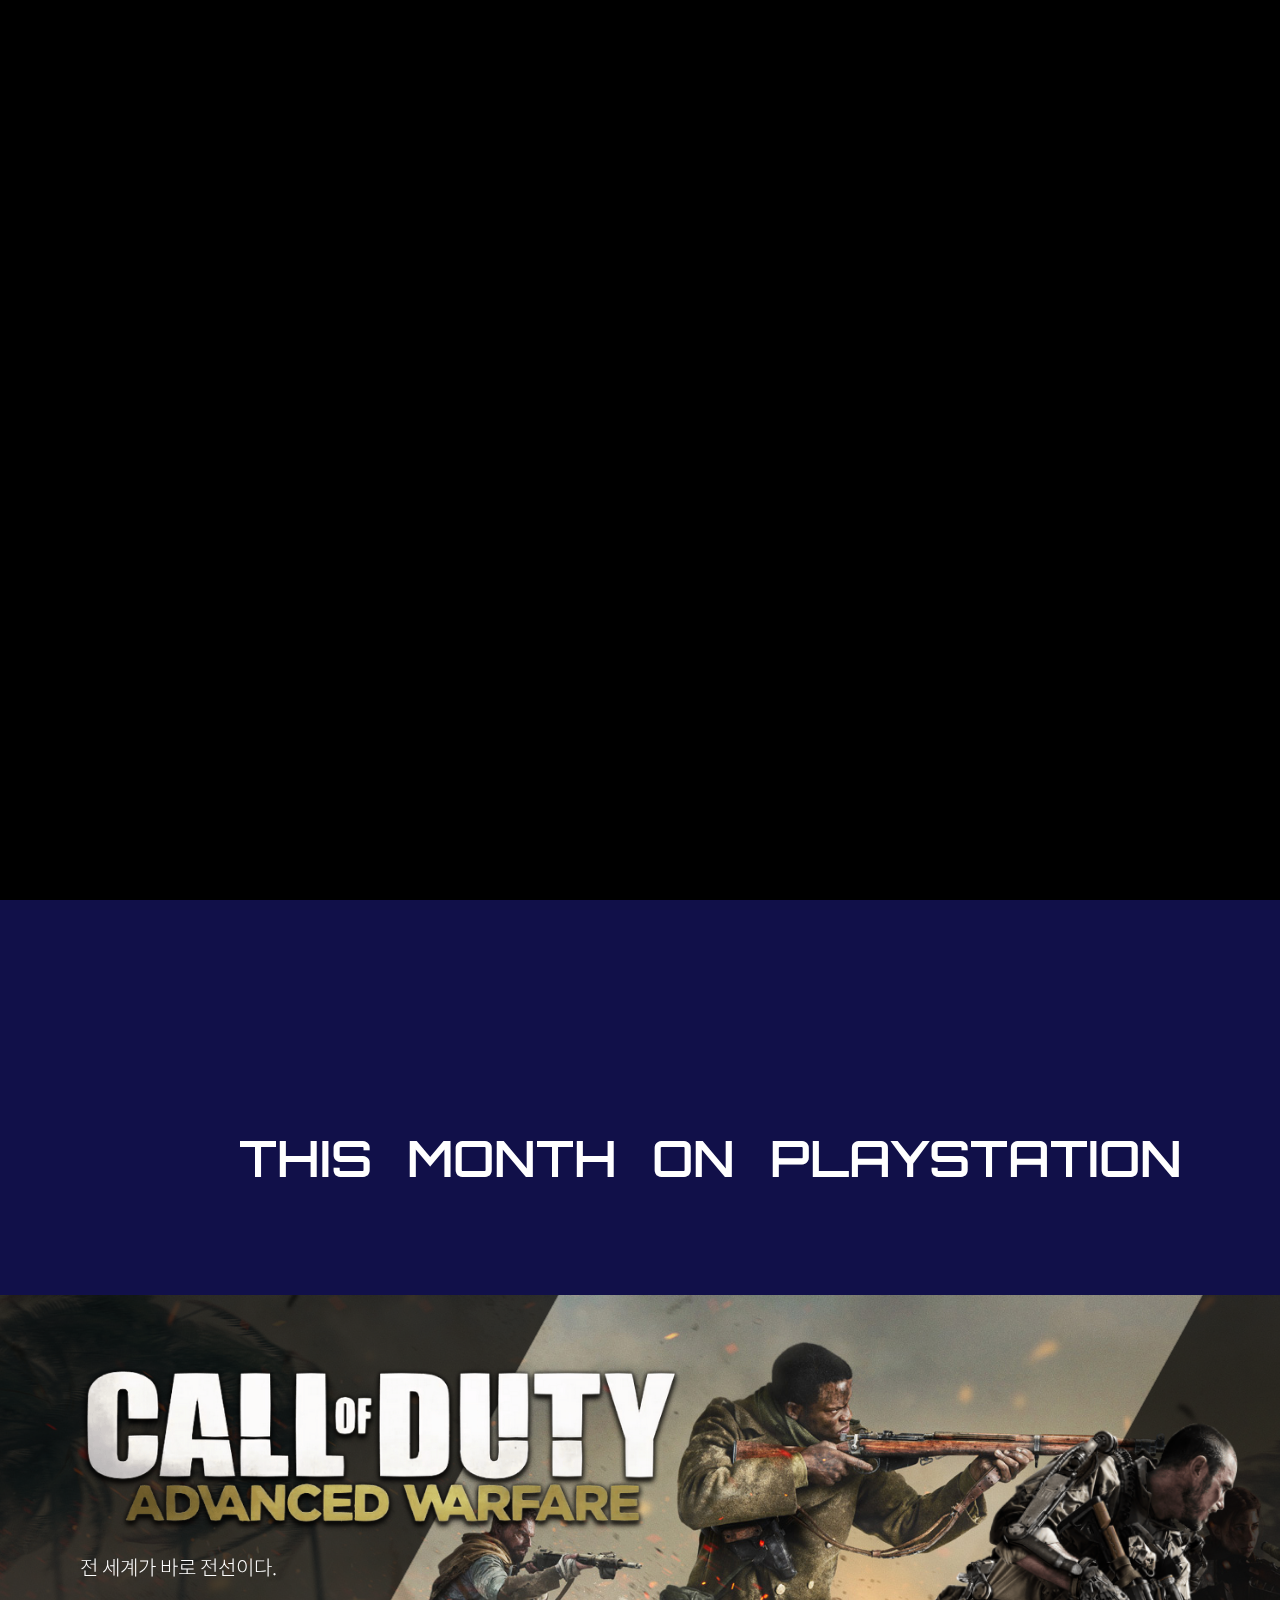
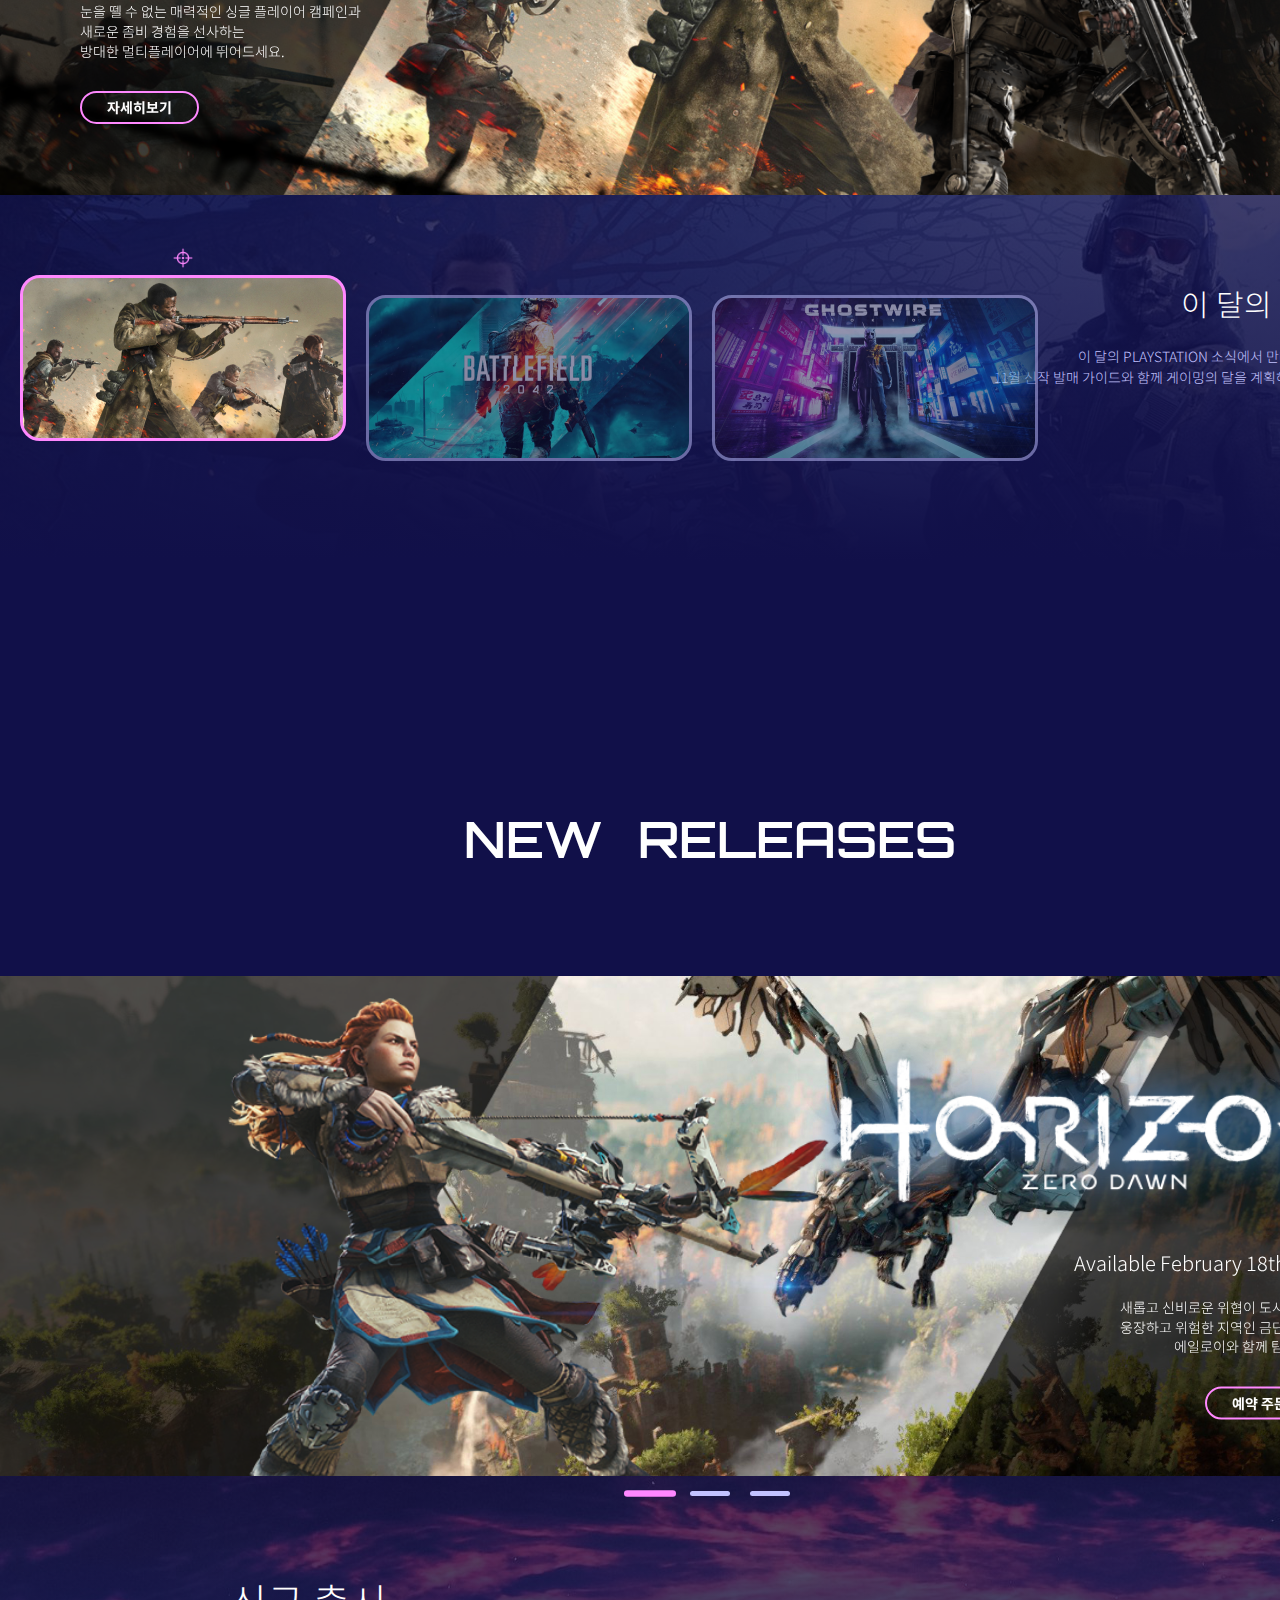
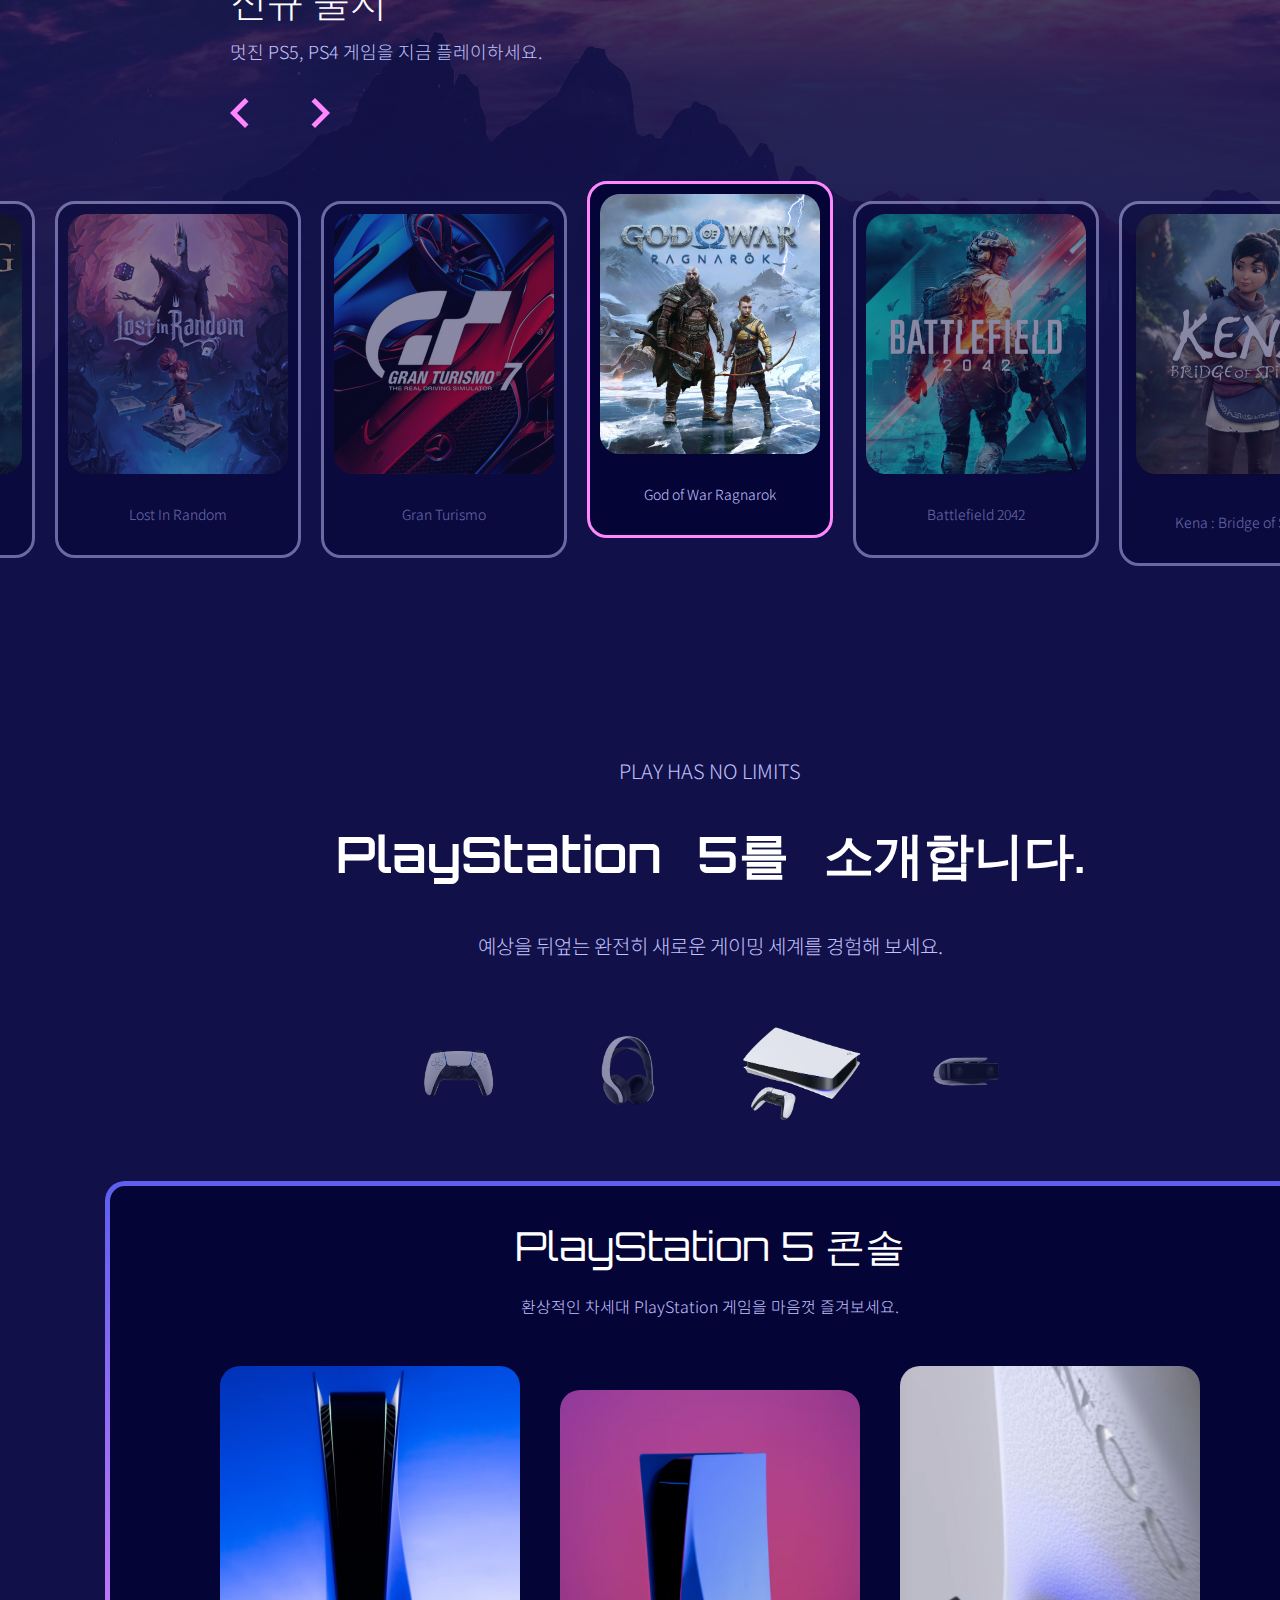
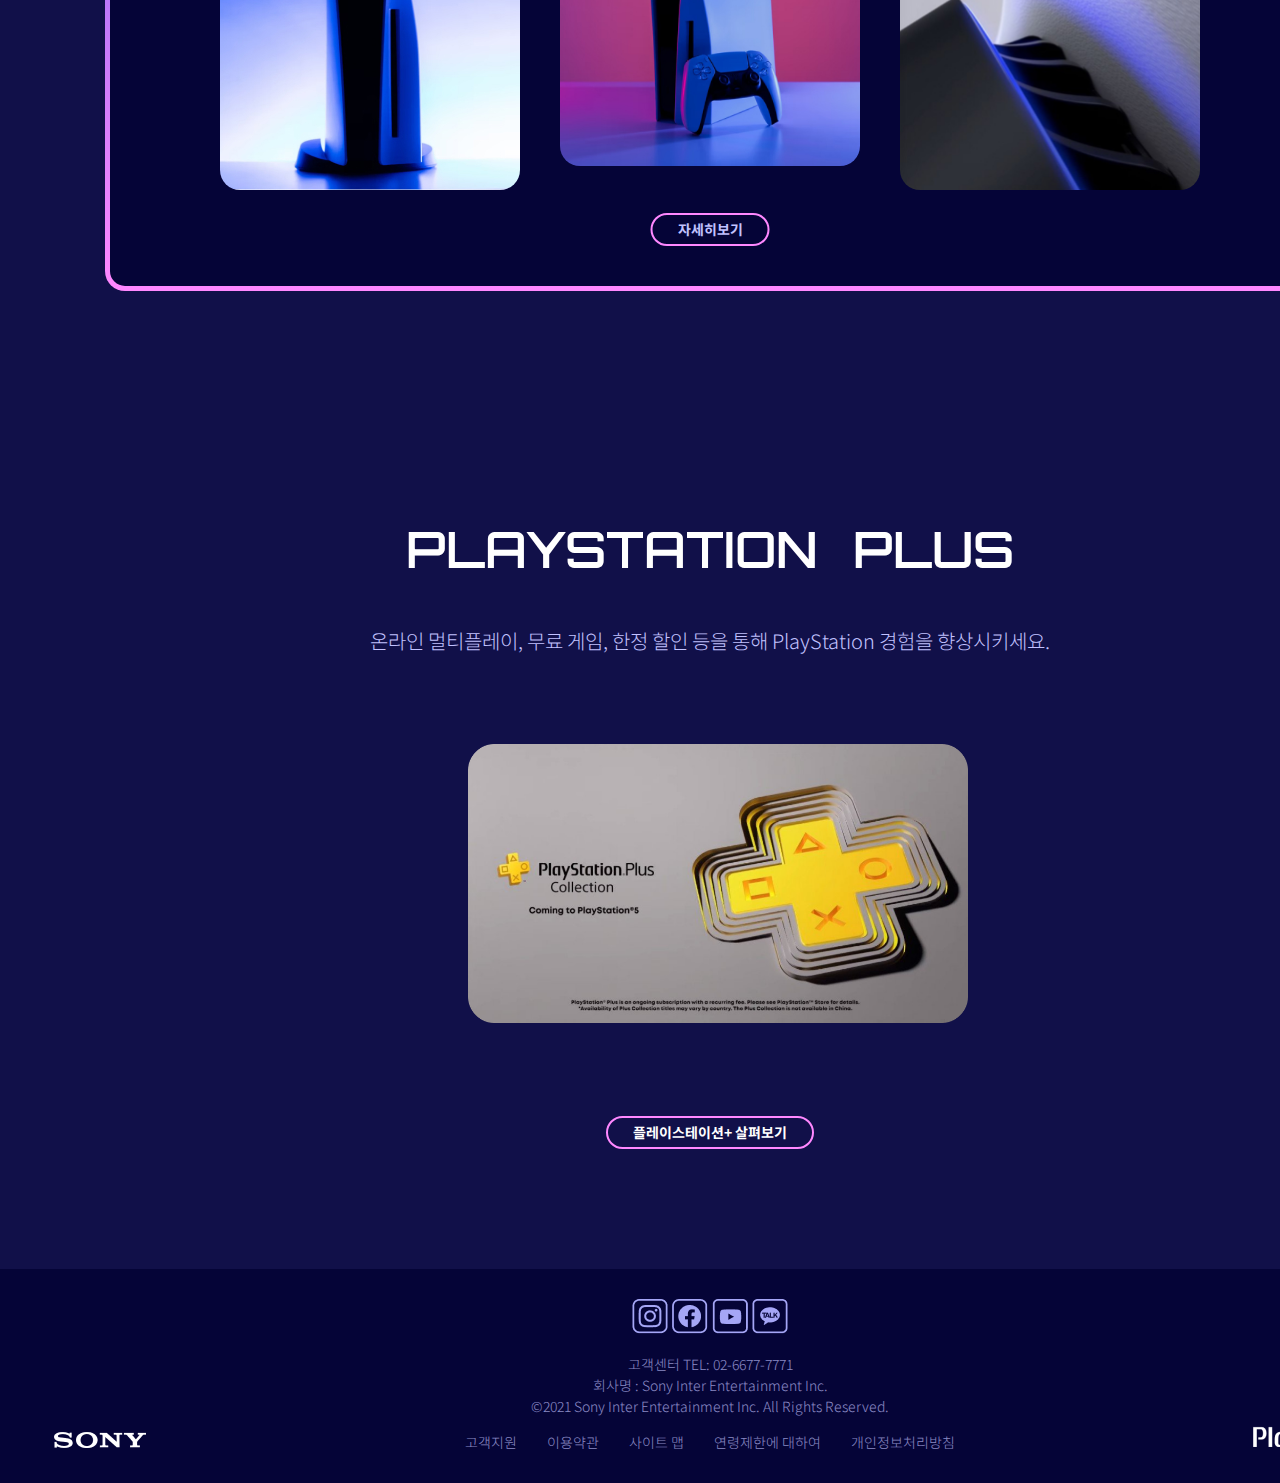
==== commit dd7b3abe: "Add files via upload" ====
--- a/index.html
+++ b/index.html
@@ -280,7 +280,7 @@
                         <div class="content_left">
                             <img class="bn_dark_left" src="image_main/bn_dark_left.png" alt="bn_dark_left" />
                             <div class="text_box">
-                                <img class="title" src="../image/image_main/ghostwire_title.png" alt="callofduty_title" />
+                                <img class="title" src="image_main/ghostwire_title.png" alt="callofduty_title" />
                                 <h2>가공할 초자연적 힘에 장악된 도쿄.</h2>
                                 <p>
                                     복수를 꿈꾸는 강력한 이계의 존재와 손잡고,<br /> 미지의 세계에 맞서 집단 실종 사건 배후의 <br /> 어두운 진실을 밝히세요.
--- a/css/common.css
+++ b/css/common.css
@@ -585,8 +585,8 @@
 @media screen and (max-width: 767px) {
     /* 헤더 */
     .header .inner {
-        width: 100%;
-        margin: 0 40px;
+        width: 90%;
+        margin: 0 auto;
     }
     .header.active {
         height: 100vh;
@@ -635,7 +635,7 @@
         color: #fff;
     }
     .menu_icon {
-        right: 80px;
+        /*right: 80px;*/
     }
     .pop_search {
         left: 0;
@@ -663,4 +663,4 @@
     .page_number ul li a {
         padding: 0px 10px;
     }
-}+}
--- a/css/main.css
+++ b/css/main.css
@@ -16,6 +16,8 @@
 
 .intro-video video {
   position: absolute;
+  width: 100%;
+  height: 100%;
   min-width: 100%;
   min-height: 100%;
   left: 50%;
@@ -33,6 +35,8 @@
 
 .banner01 video {
   position: absolute;
+  width: 100%;
+  height: 100%;
   min-width: 100%;
   min-height: 100%;
   left: 50%;
@@ -268,15 +272,15 @@
 
 .news_banner_slide .slick-dots li:nth-child(1) {
   margin-left: 20px;
-  background: url("../image/image_main/news_games_1.png") no-repeat center;
+  background: url("../image_main/news_games_1.png") no-repeat center;
 }
 
 .news_banner_slide .slick-dots li:nth-child(2) {
-  background: url("../image/image_main/news_games_2.png") no-repeat center;
+  background: url("../image_main/news_games_2.png") no-repeat center;
 }
 
 .news_banner_slide .slick-dots li:nth-child(3) {
-  background: url("../image/image_main/news_games_3.png") no-repeat center;
+  background: url("../image_main/news_games_3.png") no-repeat center;
 }
 
 .news_banner_slide .slick-dots li button {
@@ -285,7 +289,7 @@
 
 .news_banner_slide .slick-dots li::after {
   content: "";
-  background: url(../image/icon/icon_aim.png) no-repeat center;
+  background: url(../icon/icon_aim.png) no-repeat center;
   background-size: contain;
   position: absolute;
   left: 150px;
@@ -320,7 +324,7 @@
       rgba(17, 16, 73, 0.9) 60%,
       rgba(17, 16, 73, 1) 90%
     ),
-    url(../image/image_main/this_month_bg.jpg) no-repeat;
+    url(../image_main/this_month_bg.jpg) no-repeat;
 }
 
 .news_list .news_txt {
@@ -390,7 +394,7 @@
       rgba(17, 16, 73, 0.9) 30%,
       rgba(17, 16, 73, 1) 90%
     ),
-    url(../image/image_main/new_releases_bg.jpg) no-repeat;
+    url(../image_main/new_releases_bg.jpg) no-repeat;
 }
 
 .releases_list .slick-current {
